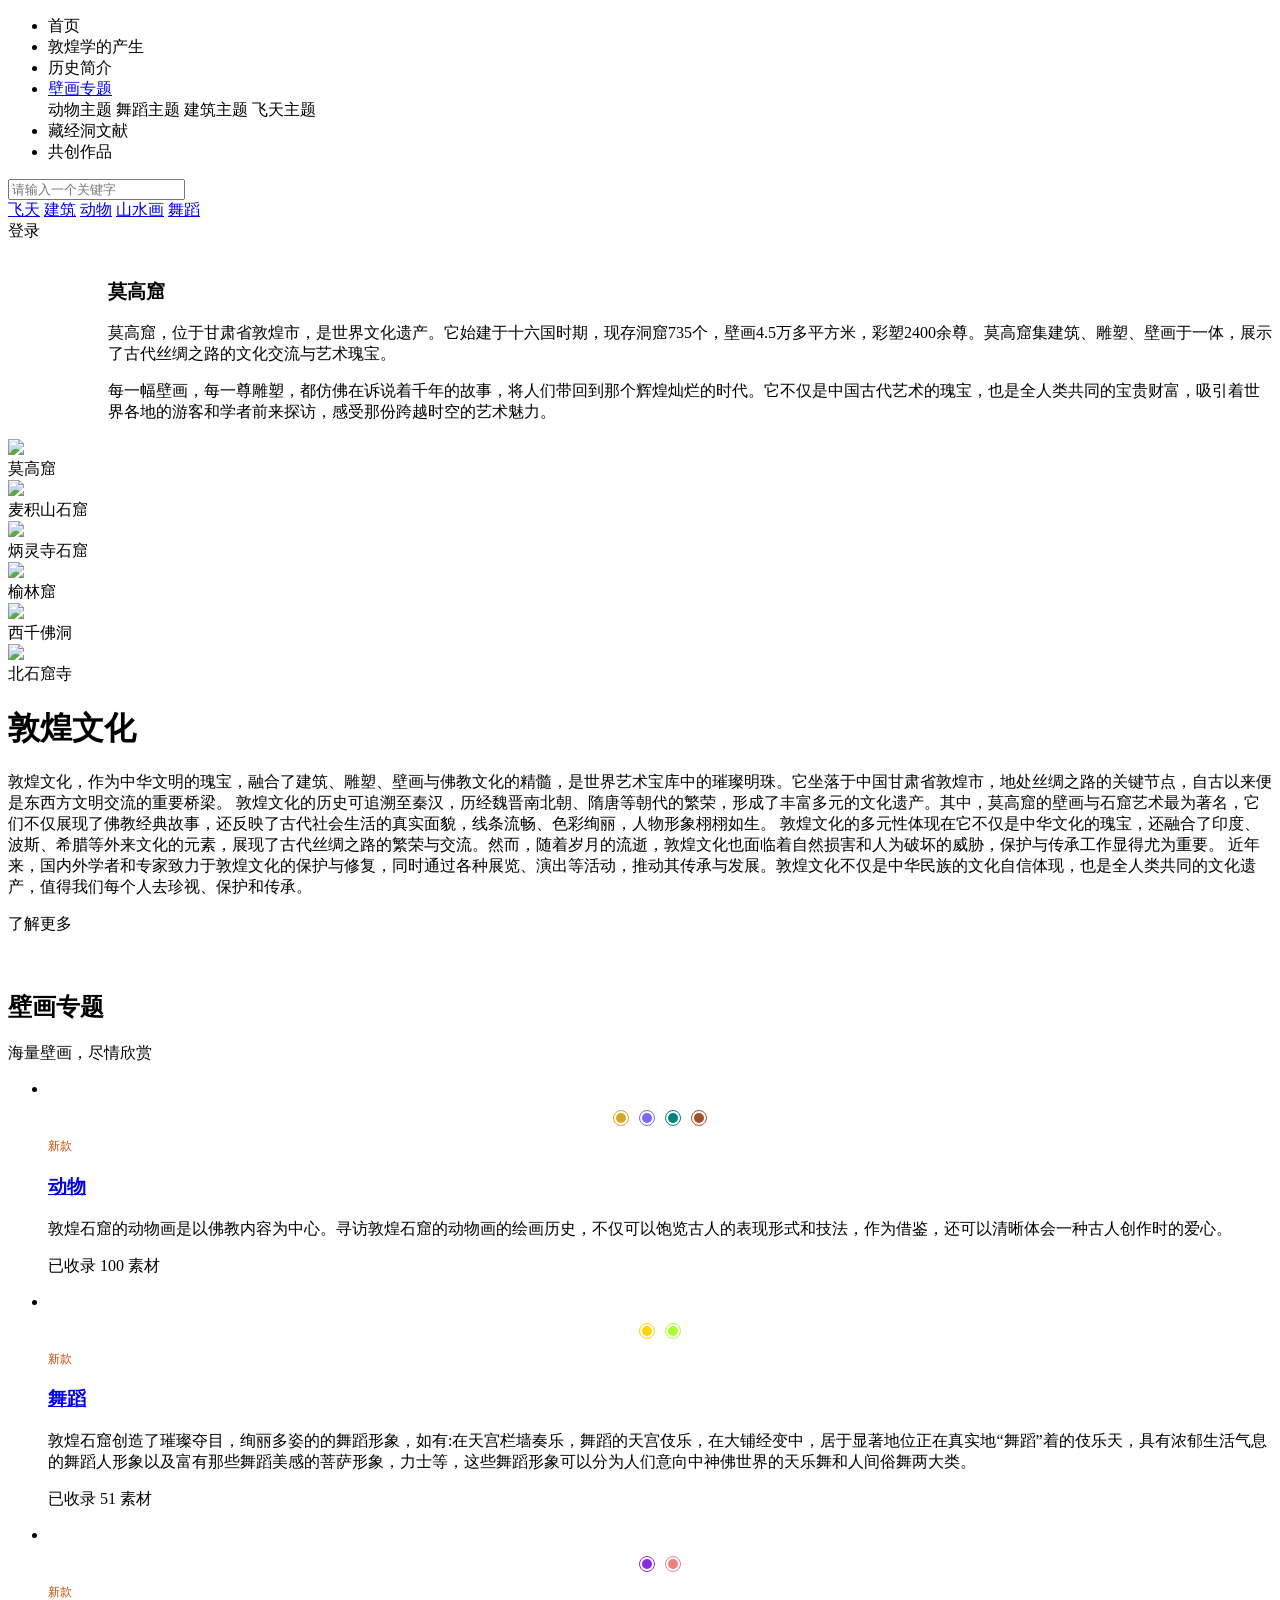
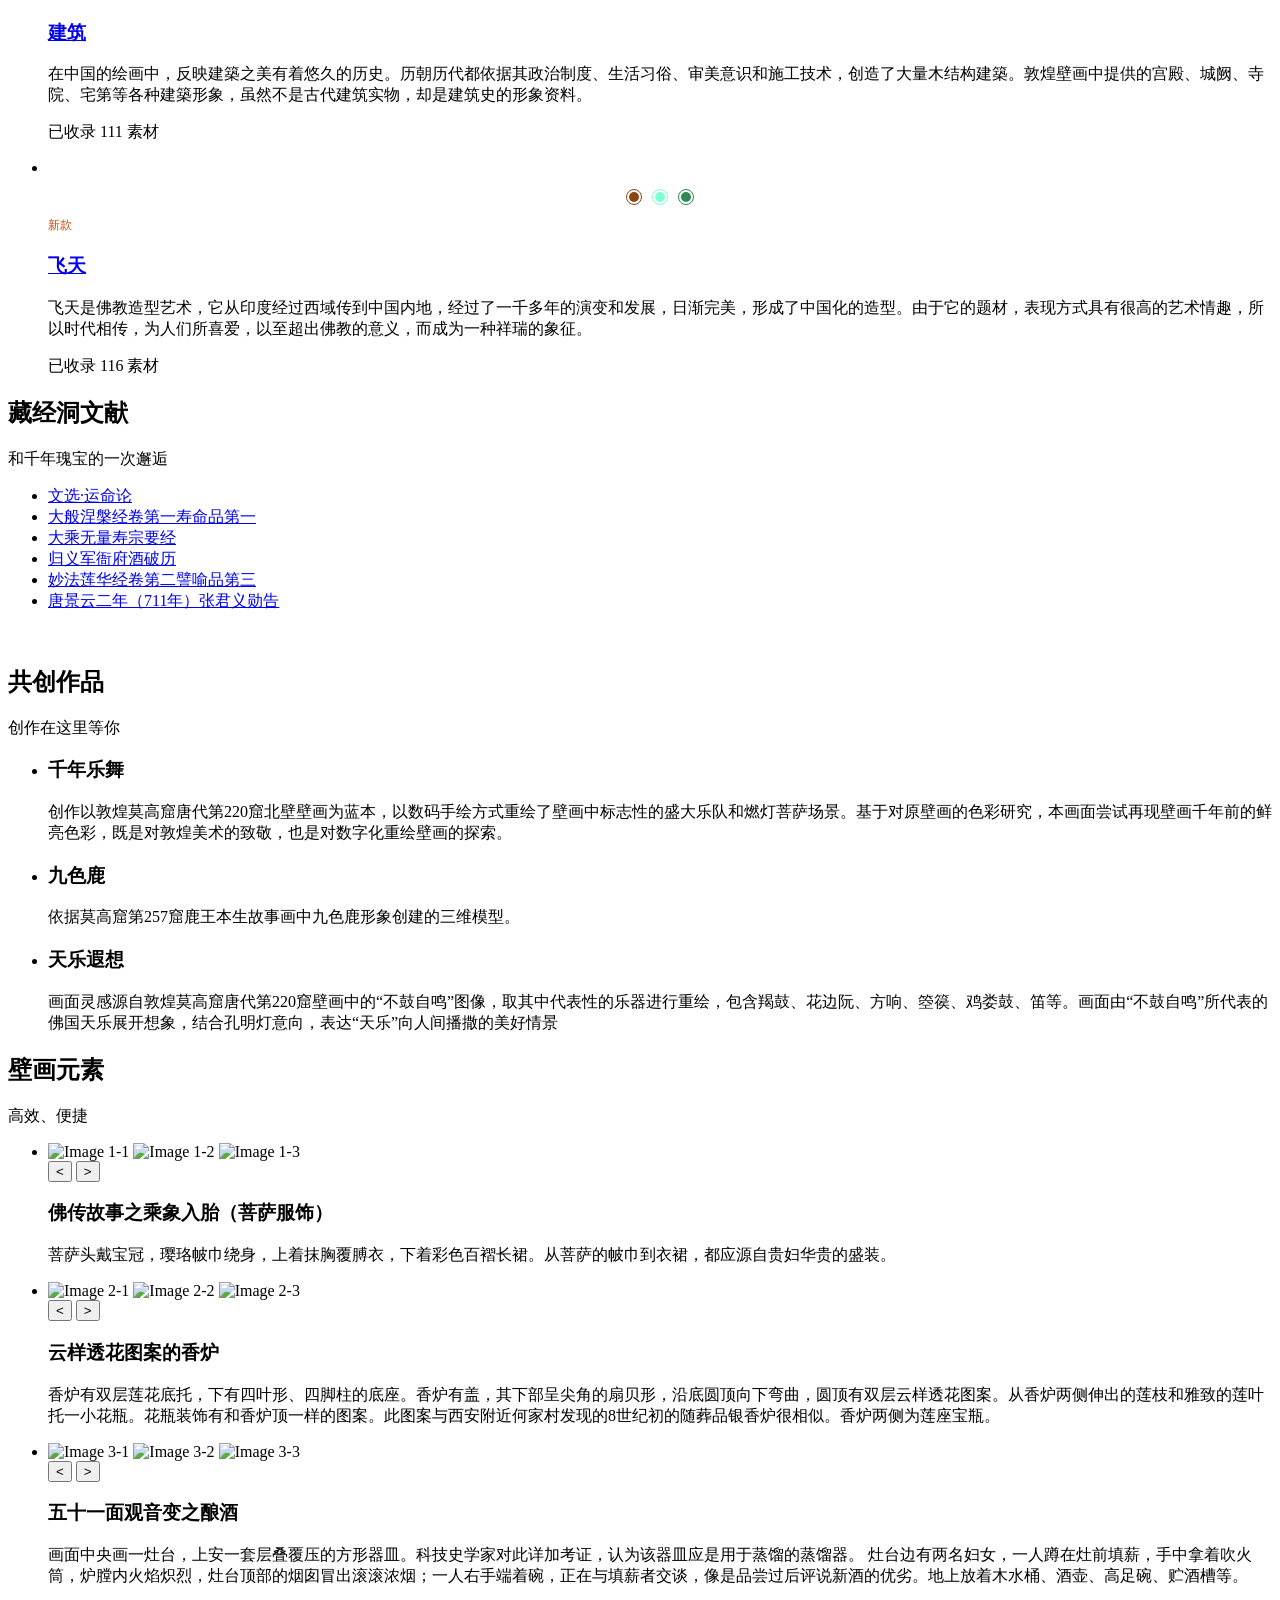
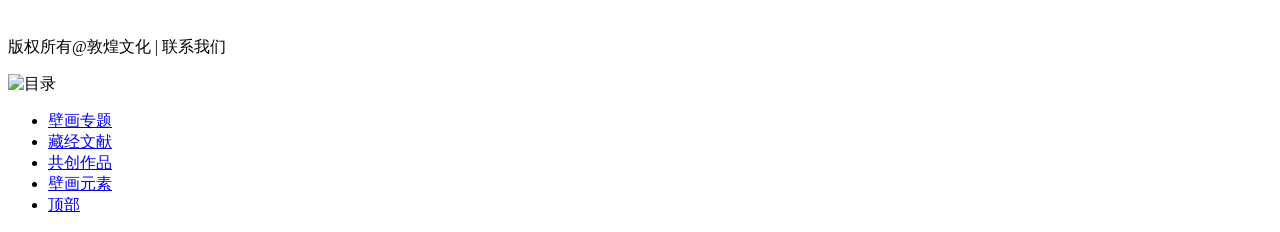
==== index.html @ f5983458 "Add files via upload" ====
<!DOCTYPE html>
<html lang="zh">
<head>
	<meta charset="UTF-8">
	<meta name="viewport" content="width=device-width, initial-scale=1.0">
	<title>敦煌文化</title>
	<link rel="stylesheet" href="./css/index.css">
</head>
<body>
	<!-- 导航栏 -->
	<header>
		<!-- 头部 -->
		<div class="heard">
			<!-- 头部左边 -->
			<div class="heard_left">
				<!-- 导航标签 -->
				<nav>
					<ul>
						<li>
							<a onclick="delayedRedirect('./index.html',2000)" class="active">首页</a>
						</li>
						<li>
							<a onclick="delayedRedirect('./DunhuangStudies.html',2000)">敦煌学的产生</a>
						</li>
						<li>
							<a onclick="delayedRedirect('./history.html',2000)">历史简介</a>
						</li>
						<li class="rop-down-menu-box">
							<div class="drop-down-menu">
								<a href="#" class="dropdown-toggle">壁画专题</a>
								<div class="drop-box">
									<a onclick="delayedRedirect('./animal.html', 2000)">动物主题</a>
									<a onclick="delayedRedirect('./dance.html', 2000)">舞蹈主题</a>
									<a onclick="delayedRedirect('./architecture.html', 2000)">建筑主题</a>
									<a onclick="delayedRedirect('./Feitian.html', 2000)">飞天主题</a>
								</div>
							</div>
						</li>
						<li>
							<a onclick="delayedRedirect('./Scripture.html',2000)">藏经洞文献</a>
						</li>
						<li>
							<a onclick="delayedRedirect('./creation.html',2000)">共创作品</a>
						</li>
					</ul>
				</nav>
			</div>
			<!-- 头部右边 -->
			<div class="heard_right">
				<span class="input-container">
					<input type="text" id="searchInput" placeholder="请输入一个关键字" class="input-focus-trigger">
				<div class="list">
					<a href="#">飞天</a>
					<a href="#">建筑</a>
					<a href="#">动物</a>
					<a href="#" >山水画</a>
					<a href="#">舞蹈</a>
				</div>
				</span>
				<a onclick="delayedRedirect('./login.html',2000)">登录</a>
			</div>
			<div class="clear"></div>
		</div>
	</header>
	<!-- 中间区域 -->
	<div class="z-depth-2">
		<div class="" style="position: relative;">
			<div class="tuback">
				<img src="https://ip.e-dunhuang.com/static/home/assets/banner/img/莫高窟.webp" alt="">
			</div>
			<div class="bgzhezhao">
				<div class="bgzzbox1">
					<div class="bgzzleft">
						<div class="boxTitles">
							<div style="padding-left: 100px; text-align: left">
								<h3 class="bannerTitle">莫高窟</h3>
								<p id="p1" class="">
									莫高窟，位于甘肃省敦煌市，是世界文化遗产。它始建于十六国时期，现存洞窟735个，壁画4.5万多平方米，彩塑2400余尊。莫高窟集建筑、雕塑、壁画于一体，展示了古代丝绸之路的文化交流与艺术瑰宝。
								</p>
								<p id="p2" class="hidden">
									每一幅壁画，每一尊雕塑，都仿佛在诉说着千年的故事，将人们带回到那个辉煌灿烂的时代。它不仅是中国古代艺术的瑰宝，也是全人类共同的宝贵财富，吸引着世界各地的游客和学者前来探访，感受那份跨越时空的艺术魅力。
								</p>
							</div>
						</div>
					</div>
					<div class="bgzzcenter">
						<div class="cctop"></div>
						<div class="cctent">
							<div class="cctopleft"></div>
							<div class="cctopright"></div>
						</div>
					</div>
					<div class="bgzzright"></div>
				</div>
				<div class="bgzzbox2">
					<div class="tablist">
						<div class="tabItem" onclick="getaddname('莫高窟')">
							<div class="tabItem_img">
								<img class="zt1" src="https://ip.e-dunhuang.com/static/home/assets/banner/img/00.png" data-index="0">
							</div>
							<div class="tabItem_title active">莫高窟</div>
							<span class="tabline"></span>
						</div>
						<div class="tabItem" onclick="getaddname('麦积山石窟')">
							<div class="tabItem_img"><img class="zt2" src="https://ip.e-dunhuang.com/static/home/assets/banner/img/11.png" data-index="1"></div>
							<div class="tabItem_title ">麦积山石窟</div>
							<span class=""></span>
						</div>
						<div class="tabItem" onclick="getaddname('炳灵寺石窟')">
							<div class="tabItem_img"><img class="zt2" src="https://ip.e-dunhuang.com/static/home/assets/banner/img/21.png" data-index="2"></div>
							<div class="tabItem_title">炳灵寺石窟</div>
							<span class=""></span>
						</div>
						<div class="tabItem" onclick="getaddname('榆林窟')">
							<div class="tabItem_img"><img class="zt2" src="https://ip.e-dunhuang.com/static/home/assets/banner/img/31.png" data-index="3"></div>
							<div class="tabItem_title">榆林窟</div>
							<span class=""></span>
						</div>
						<div class="tabItem" onclick="getaddname('西千佛洞')">
							<div class="tabItem_img"><img class="zt2" src="https://ip.e-dunhuang.com/static/home/assets/banner/img/41.png" data-index="4"></div>
							<div class="tabItem_title">西千佛洞</div>
							<span class=""></span>
						</div>
						<div class="tabItem" onclick="getaddname('北石窟寺')">
							<div class="tabItem_img"><img class="zt2" src="https://ip.e-dunhuang.com/static/home/assets/banner/img/51.png" data-index="5"></div>
							<div class="tabItem_title">北石窟寺</div>
							<span class=""></span>
						</div>
						<span class="tablinez"></span>
					</div>
				</div>
			</div>
		</div>
	</div>
	<!-- 中间内容区域 -->
	<div id="banner">
		<div class="litte_box">
			<div class="banner_text">
				<h1>敦煌文化</h1>
				<p>
					敦煌文化，作为中华文明的瑰宝，融合了建筑、雕塑、壁画与佛教文化的精髓，是世界艺术宝库中的璀璨明珠。它坐落于中国甘肃省敦煌市，地处丝绸之路的关键节点，自古以来便是东西方文明交流的重要桥梁。
					敦煌文化的历史可追溯至秦汉，历经魏晋南北朝、隋唐等朝代的繁荣，形成了丰富多元的文化遗产。其中，莫高窟的壁画与石窟艺术最为著名，它们不仅展现了佛教经典故事，还反映了古代社会生活的真实面貌，线条流畅、色彩绚丽，人物形象栩栩如生。
					敦煌文化的多元性体现在它不仅是中华文化的瑰宝，还融合了印度、波斯、希腊等外来文化的元素，展现了古代丝绸之路的繁荣与交流。然而，随着岁月的流逝，敦煌文化也面临着自然损害和人为破坏的威胁，保护与传承工作显得尤为重要。
					近年来，国内外学者和专家致力于敦煌文化的保护与修复，同时通过各种展览、演出等活动，推动其传承与发展。敦煌文化不仅是中华民族的文化自信体现，也是全人类共同的文化遗产，值得我们每个人去珍视、保护和传承。
				</p>
				<div class="index_more">
					<a onclick="delayedRedirect('./DunhuangStudies.html',2000)">了解更多</a>
				</div>
			</div>
			<div class="index_img">
				<img src="./img/index-img.jpg" alt="">
			</div>
		</div>
	</div>
	<!-- 壁画专题 -->
	<div id="Mural_Special_Topic">
		<div class="bg2">
			<img src="./img/bg2.jpg" alt="">
		</div>
		<div class="Mural_Special_Topic_box">
			<div class="h2">
				<h2>壁画专题</h2>
				<p>海量壁画，尽情欣赏</p>
			</div>
			<ul class="Mural_Special_list">
				<li>
					<img src="./img/lu.png" alt="">
					<div style="display: flex; justify-content: center; align-items: center; width: 100%; height: 40px;">
						<div style="width: 14px; height: 14px; line-height: 20px; background-color: transparent; border: 1px goldenrod solid; position: relative; border-radius: 50%; margin: 0px 5px;">
							<a href="#">
								<span style="width: 10px; height: 10px; line-height: 10px; background-color: goldenrod; display: block; position: absolute; left: 50%; top: 50%; transform: translate(-50%, -50%); border-radius: 50%;"></span>
							</a>
						</div>
						<div style="width: 14px; height: 14px; line-height: 20px; background-color: transparent; border: 1px mediumslateblue solid; position: relative; border-radius: 50%; margin: 0px 5px;">
							<a href="#">
								<span style="width: 10px; height: 10px; line-height: 10px; background-color: mediumslateblue; display: block; position: absolute; left: 50%; top: 50%; transform: translate(-50%, -50%); border-radius: 50%;"></span>
							</a>
						</div>
						<div style="width: 14px; height: 14px; line-height: 20px; background-color: transparent; border: 1px teal solid; position: relative; border-radius: 50%; margin: 0px 5px;">
							<a href="#">
								<span style="width: 10px; height: 10px; line-height: 10px; background-color: teal; display: block; position: absolute; left: 50%; top: 50%; transform: translate(-50%, -50%); border-radius: 50%;"></span>
							</a>
						</div>
						<div style="width: 14px; height: 14px; line-height: 20px; background-color: transparent; border: 1px sienna solid; position: relative; border-radius: 50%; margin: 0px 5px;">
							<a href="#">
								<span style="width: 10px; height: 10px; line-height: 10px; background-color: sienna; display: block; position: absolute; left: 50%; top: 50%; transform: translate(-50%, -50%); border-radius: 50%;"></span>
							</a>
						</div>
					</div>
					<div style="font-size: 12px; color: #bf4800;"><span>新款</span></div>
					<h3><a href="#"  onclick="delayedRedirect('./animal.html', 2000)">动物</a></h3>
					<p class="Mural_Special_list_txt">
						敦煌石窟的动物画是以佛教内容为中心。寻访敦煌石窟的动物画的绘画历史，不仅可以饱览古人的表现形式和技法，作为借鉴，还可以清晰体会一种古人创作时的爱心。
					</p>
					<p class="Mural_Special_list_number">
						已收录 <span>100</span> 素材
					</p>
				</li>
				<li>
					<img src="./img/wudao.png" alt="">
					<div style="display: flex; justify-content: center; align-items: center; width: 100%; height: 40px;">
						<div style="width: 14px; height: 14px; line-height: 20px; background-color: transparent; border: 1px gold solid; position: relative; border-radius: 50%; margin: 0px 5px;">
							<a href="#">
								<span style="width: 10px; height: 10px; line-height: 10px; background-color: gold; display: block; position: absolute; left: 50%; top: 50%; transform: translate(-50%, -50%); border-radius: 50%;"></span>
							</a>
						</div>
						<div style="width: 14px; height: 14px; line-height: 20px; background-color: transparent; border: 1px greenyellow solid; position: relative; border-radius: 50%; margin: 0px 5px;">
							<a href="#">
								<span style="width: 10px; height: 10px; line-height: 10px; background-color: greenyellow; display: block; position: absolute; left: 50%; top: 50%; transform: translate(-50%, -50%); border-radius: 50%;"></span>
							</a>
						</div>
					</div>
					<div style="font-size: 12px; color: #bf4800;"><span>新款</span></div>
					<h3><a href="#" onclick="delayedRedirect('./dance.html', 2000)">舞蹈</a></h3>
					<p class="Mural_Special_list_txt">
						敦煌石窟创造了璀璨夺目，绚丽多姿的的舞蹈形象，如有:在天宫栏墙奏乐，舞蹈的天宫伎乐，在大铺经变中，居于显著地位正在真实地“舞蹈”着的伎乐天，具有浓郁生活气息的舞蹈人形象以及富有那些舞蹈美感的菩萨形象，力士等，这些舞蹈形象可以分为人们意向中神佛世界的天乐舞和人间俗舞两大类。
					</p>
					<p class="Mural_Special_list_number">
						已收录 <span>51</span> 素材
					</p>
				</li>
				<li>
					<img src="./img/jianzhu.png" alt="">
					<div style="display: flex; justify-content: center; align-items: center; width: 100%; height: 40px;">
						<div style="width: 14px; height: 14px; line-height: 20px; background-color: transparent; border: 1px blueviolet solid; position: relative; border-radius: 50%; margin: 0px 5px;">
							<a href="#">
								<span style="width: 10px; height: 10px; line-height: 10px; background-color: blueviolet; display: block; position: absolute; left: 50%; top: 50%; transform: translate(-50%, -50%); border-radius: 50%;"></span>
							</a>
						</div>
						<div style="width: 14px; height: 14px; line-height: 20px; background-color: transparent; border: 1px lightcoral solid; position: relative; border-radius: 50%; margin: 0px 5px;">
							<a href="#">
								<span style="width: 10px; height: 10px; line-height: 10px; background-color: lightcoral; display: block; position: absolute; left: 50%; top: 50%; transform: translate(-50%, -50%); border-radius: 50%;"></span>
							</a>
						</div>
					</div>
					<div style="font-size: 12px; color: #bf4800;"><span>新款</span></div>
					<h3><a href="#" onclick="delayedRedirect('./architecture.html', 2000)">建筑</a></h3>
					<p class="Mural_Special_list_txt">
						在中国的绘画中，反映建築之美有着悠久的历史。历朝历代都依据其政治制度、生活习俗、审美意识和施工技术，创造了大量木结构建築。敦煌壁画中提供的宫殿、城阙、寺院、宅第等各种建築形象，虽然不是古代建筑实物，却是建筑史的形象资料。
					</p>
					<p class="Mural_Special_list_number">
						已收录 <span>111</span> 素材
					</p>
				</li>
				<li>
					<img src="./img/feitian.png" alt="">
					<div style="display: flex; justify-content: center; align-items: center; width: 100%; height: 40px;">
						<div style="width: 14px; height: 14px; line-height: 20px; background-color: transparent; border: 1px saddlebrown solid; position: relative; border-radius: 50%; margin: 0px 5px;">
							<a href="#">
								<span style="width: 10px; height: 10px; line-height: 10px; background-color: saddlebrown; display: block; position: absolute; left: 50%; top: 50%; transform: translate(-50%, -50%); border-radius: 50%;"></span>
							</a>
						</div>
						<div style="width: 14px; height: 14px; line-height: 20px; background-color: transparent; border: 1px aquamarine solid; position: relative; border-radius: 50%; margin: 0px 5px;">
							<a href="#">
								<span style="width: 10px; height: 10px; line-height: 10px; background-color: aquamarine; display: block; position: absolute; left: 50%; top: 50%; transform: translate(-50%, -50%); border-radius: 50%;"></span>
							</a>
						</div>
						<div style="width: 14px; height: 14px; line-height: 20px; background-color: transparent; border: 1px seagreen solid; position: relative; border-radius: 50%; margin: 0px 5px;">
							<a href="#">
								<span style="width: 10px; height: 10px; line-height: 10px; background-color: seagreen; display: block; position: absolute; left: 50%; top: 50%; transform: translate(-50%, -50%); border-radius: 50%;"></span>
							</a>
						</div>
					</div>
					<div style="font-size: 12px; color: #bf4800;"><span>新款</span></div>
					<h3><a href="#" onclick="delayedRedirect('./Feitian.html', 2000)">飞天</a></h3>
					<p class="Mural_Special_list_txt">
						飞天是佛教造型艺术，它从印度经过西域传到中国内地，经过了一千多年的演变和发展，日渐完美，形成了中国化的造型。由于它的题材，表现方式具有很高的艺术情趣，所以时代相传，为人们所喜爱，以至超出佛教的意义，而成为一种祥瑞的象征。
					</p>
					<p class="Mural_Special_list_number">
						已收录 <span>116</span> 素材
					</p>
				</li>
			</ul>
		</div>
	</div>
	<!-- 文献 -->
	<div id="Mural_Special_literature">
		<div class="h2">
			<h2>藏经洞文献</h2>
			<p>和千年瑰宝的一次邂逅</p>
		</div>
		<div id="literature_box">
			<div class="literature_box_left">
				<ul>
					<li class="liItemSty">
						<a href="javascript:void(0)" class="active1" data-index="0">文选·运命论</a>
					</li>
					<li class="liItemSty">
						<a href="javascript:void(0)" data-index="1">大般涅槃经卷第一寿命品第一</a>
					</li>
					<li class="liItemSty">
						 <a href="javascript:void(0)" data-index="2">大乘无量寿宗要经</a>
					</li>
					<li class="liItemSty">
						 <a href="javascript:void(0)" data-index="3">归义军衙府酒破历</a>
					</li>
					<li class="liItemSty">
						 <a href="javascript:void(0)" data-index="4">妙法莲华经卷第二譬喻品第三</a>
					</li>
					<li class="liItemSty">
						 <a href="javascript:void(0)" data-index="5">唐景云二年（711年）张君义勋告</a>
					</li>
				</ul>
			</div>
			<div class="literature_box_right">
				<img src="./img/minglun.png" alt="">
			</div>
			<div class="clear"></div>
		</div>
	</div>
	<!-- 共创作品 -->
	<div id="Mural_Special_works">
		<div class="h2">
			<h2>共创作品</h2>
			<p>创作在这里等你</p>
		</div>
		<ul class="Co_create_works_box">
			<li>
				<div class="works_box_img"></div>
				<h3>千年乐舞</h3>
				<p class="work_box_txt">
					创作以敦煌莫高窟唐代第220窟北壁壁画为蓝本，以数码手绘方式重绘了壁画中标志性的盛大乐队和燃灯菩萨场景。基于对原壁画的色彩研究，本画面尝试再现壁画千年前的鲜亮色彩，既是对敦煌美术的致敬，也是对数字化重绘壁画的探索。
				</p>
			</li>
			<li>
				<div class="works_box_img"></div>
				<h3>九色鹿</h3>
				<p class="work_box_txt">
					依据莫高窟第257窟鹿王本生故事画中九色鹿形象创建的三维模型。
				</p>
			</li>
			<li>
				<div class="works_box_img"></div>
				<h3>天乐遐想</h3>
				<p class="work_box_txt">
					画面灵感源自敦煌莫高窟唐代第220窟壁画中的“不鼓自鸣”图像，取其中代表性的乐器进行重绘，包含羯鼓、花边阮、方响、箜篌、鸡娄鼓、笛等。画面由“不鼓自鸣”所代表的佛国天乐展开想象，结合孔明灯意向，表达“天乐”向人间播撒的美好情景
				</p>
			</li>
		</ul>
	</div>
	<!-- 壁画元素 -->
	<div id="Mural_Special_Element">
		<div class="h2">
			<h2>壁画元素</h2>
			<p>高效、便捷</p>
		</div>
		<ul class="Mural_Special_Element_box">
			<li>
				<div class="Special_Element_img carousel">
					<img src="img/Element8.png" class="carousel-image active" alt="Image 1-1">
					<img src="img/Element2.png" class="carousel-image" alt="Image 1-2">
					<img src="img/Element1.png" class="carousel-image" alt="Image 1-3">
					<div class="carousel-buttons">
						<button class="carousel-button prev"><</button>
						<button class="carousel-button next">></button>
					</div>
				</div>
				<h3>佛传故事之乘象入胎（菩萨服饰）</h3>
				<p class="Special_Element_txt">
					菩萨头戴宝冠，璎珞帔巾绕身，上着抹胸覆膊衣，下着彩色百褶长裙。从菩萨的帔巾到衣裙，都应源自贵妇华贵的盛装。
				</p>
			</li>
			<li>
				<div class="Special_Element_img carousel"> 
					<img src="img/Element3.png" class="carousel-image active" alt="Image 2-1">
					<img src="img/Element4.png" class="carousel-image" alt="Image 2-2">
					<img src="img/Element9.png" class="carousel-image" alt="Image 2-3">
					<div class="carousel-buttons">
						<button class="carousel-button prev"><</button>
						<button class="carousel-button next">></button>
					</div>
				</div>
				<h3>云样透花图案的香炉</h3>
				<p class="Special_Element_txt">
					香炉有双层莲花底托，下有四叶形、四脚柱的底座。香炉有盖，其下部呈尖角的扇贝形，沿底圆顶向下弯曲，圆顶有双层云样透花图案。从香炉两侧伸出的莲枝和雅致的莲叶托一小花瓶。花瓶装饰有和香炉顶一样的图案。此图案与西安附近何家村发现的8世纪初的随葬品银香炉很相似。香炉两侧为莲座宝瓶。
				</p>
			</li>
			<li>
				<div class="Special_Element_img carousel">
					<img src="img/Element6.png" class="carousel-image active" alt="Image 3-1">
					<img src="img/Element7.png" class="carousel-image" alt="Image 3-2">
					<img src="img/Element5.png" class="carousel-image" alt="Image 3-3">
					<div class="carousel-buttons">
						<button class="carousel-button prev"><</button>
						<button class="carousel-button next">></button>
					</div>
				</div>
				<h3>五十一面观音变之酿酒</h3>
				<p class="Special_Element_txt">
					画面中央画一灶台，上安一套层叠覆压的方形器皿。科技史学家对此详加考证，认为该器皿应是用于蒸馏的蒸馏器。 灶台边有两名妇女，一人蹲在灶前填薪，手中拿着吹火筒，炉膛内火焰炽烈，灶台顶部的烟囱冒出滚滚浓烟；一人右手端着碗，正在与填薪者交谈，像是品尝过后评说新酒的优劣。地上放着木水桶、酒壶、高足碗、贮酒槽等。
				</p>
			</li>
		</ul>
	</div>
	<footer>
		<div id="footer">
			<img class="footer_left" src="./img/footer_left.png" alt="">
			<img class="footer_right" src="./img/footer_right.png" alt="">
			<p>版权所有@敦煌文化 | 联系我们</p>
		</div>
	</footer>
	<div class="elevator-trigger">
	    <!-- 这里放你的图标，比如一个罗盘或列表图标 -->
	    <img src="./img/more1.svg" alt="目录" id="triggerBtn">
	</div>
	<!-- 电梯导航 -->
	<div class="xtx-elevator">
		<ul class="xtx-elevator-list">
			<li><a href="javascript:;" data-name="Topic">壁画专题</a></li>
			<li><a href="javascript:;" data-name="literature">藏经文献</a></li>
			<li><a href="javascript:;" data-name="works">共创作品</a></li>
			<li><a href="javascript:;" data-name="Element">壁画元素</a></li>
			<li><a href="javascript:;" id="backTop"><img src="./img/back.svg" alt="" />顶部</a></li>
		</ul>
	</div>
	<script>
		// 切换图片，切换点击链接
		const img4 = [
			'./img/logo.png',
			'./img/animal.png',
			'./img/struction.png',
			'./img/dance.jpg'
		]
		const link = [
			'./Feitian.html',
			'./animal.html',
			'./architecture.html',
			'./dance.html'
		]
		let index = 0; // 当前显示的图片索引
		const imageElement = document.getElementById('logoImage'); // 获取图片元素
		const changeInterval = 5000; // 切换图片的时间间隔（毫秒）
		// 创建一个函数来更改图片
		function changeImage() {
			index = (index + 1) % img4.length; // 计算下一张图片的索引
			imageElement.src = img4[index]; // 更改图片的src属性
			imageElement.addEventListener('click', function() {
				const a = document.querySelector('.logo a')
				a.href = link[index]; // 替换为你想要跳转的链接
			});
		}
		// 使用setInterval来定期调用changeImage函数
		setInterval(changeImage, changeInterval);
		// 搜索框
		// 1 获取事件源-文本框
		// const input = document.querySelector('.')
		const input = document.querySelector('.input-focus-trigger')
		// 2 获取下拉菜单
		const list = document.querySelector('.list ')
		// 3 监听事件
		input.addEventListener('focus',function(){// 当文本框获得焦点时
			list.style.display = 'block'// 显示下拉菜单
		})
		input.addEventListener('blur',function(){// 当文本框失去焦点时
			list.style.display = 'none'// 隐藏下拉菜单
		})
		// 壁画专题
		document.addEventListener('DOMContentLoaded', function() {// 当文档内容加载完成后
			const mselis = document.querySelectorAll('.Mural_Special_Element_box li');
			mselis.forEach(item => {// 遍历每个'li'元素
				item.addEventListener('mouseenter', function() {// 当鼠标移入'li'元素时
				// 移除所有'li'元素的'floatinglis'类
					mselis.forEach(li => li.classList.remove('floatinglis'));
					// 切换当前'li'元素的'floatinglis'类
					this.classList.toggle('floatinglis');// 添加或移除当前元素的'floatinglis'类
				});
			});
		});
		// 共创作品
		document.addEventListener('DOMContentLoaded', function() {// 当文档内容加载完成后
			const listItems = document.querySelectorAll('.Co_create_works_box li');
			listItems.forEach(item => {// 遍历每个'li'元素
				item.addEventListener('mouseenter', function() {// 当鼠标移入'li'元素时
					listItems.forEach(li => li.classList.remove('floating'));
					// 切换当前'li'元素的'floating'类
					this.classList.toggle('floating');// 添加或移除当前元素的'floating'类
				});
			});
		});
		// 壁画元素
		document.addEventListener('DOMContentLoaded', function() {
			const lis = document.querySelectorAll('.Mural_Special_list li');
			lis.forEach(item => {
				item.addEventListener('mouseenter', function() {
					lis.forEach(li => li.classList.remove('floatinglis'));
					 // 切换当前'li'元素的'floatinglis'类
					this.classList.toggle('floatinglis');// 添加或移除当前元素的'floatinglis'类
				});
			});
		});
		// 轮播图1
		// 获取第一个li中轮播图图片
		const images = document.querySelectorAll('.Mural_Special_Element_box li:nth-child(1) .carousel-image');
		let currentIndex = 0;
		// 设置定时器来切换图片
		setInterval(function() {
		    // 移除当前图片的active类
		    images[currentIndex].classList.remove('active');
		    // 计算下一个图片的索引（循环）
		    currentIndex = (currentIndex + 1) % images.length;
		    // 为下一个图片添加active类
		    images[currentIndex].classList.add('active');
		}, 3000); // 每3秒切换一次图片
		if (images.length > 0) {
			// 由于我们在HTML中直接为按钮添加了onclick事件，所以不需要在这里再添加事件监听器
			// 但为了展示如何通过JavaScript添加事件监听器，以下代码被注释掉：
			const prevButton = document.querySelector('.prev');
			const nextButton = document.querySelector('.next');
			prevButton.addEventListener('click',function(){
				// 移除当前图片的active类
				images[currentIndex].classList.remove('active');
				currentIndex = (currentIndex - 1 + images.length) % images.length;
				// 为下一个图片添加active类
				images[currentIndex].classList.add('active');
			});
			nextButton.addEventListener('click', function(){
				// 移除当前图片的active类
				images[currentIndex].classList.remove('active');
				// 计算下一个图片的索引（循环）
				currentIndex = (currentIndex + 1) % images.length;
				// 为下一个图片添加active类
				images[currentIndex].classList.add('active');
			});
		}
		// 轮播图2
		// 获取第二个li中轮播图图片
		const images2 = document.querySelectorAll('.Mural_Special_Element_box li:nth-child(2) .carousel-image');
		let currentIndex2 = 0;
		// 设置定时器来切换图片
		setInterval(function() {
		    // 移除当前图片的active类
		    images2[currentIndex2].classList.remove('active');
		    // 计算下一个图片的索引（循环）
		    currentIndex2 = (currentIndex2 + 1) % images2.length;
		    // 为下一个图片添加active类
		    images2[currentIndex2].classList.add('active');
		}, 3000); // 每3秒切换一次图片
		if (images2.length > 0) {
			// 由于我们在HTML中直接为按钮添加了onclick事件，所以不需要在这里再添加事件监听器
			// 但为了展示如何通过JavaScript添加事件监听器，以下代码被注释掉：
			const prevButton2 = document.querySelector('.Mural_Special_Element_box li:nth-child(2) .prev');
			const nextButton2 = document.querySelector('.Mural_Special_Element_box li:nth-child(2) .next');
			prevButton2.addEventListener('click',function(){
				// 移除当前图片的active类
				images2[currentIndex2].classList.remove('active');
				currentIndex2 = (currentIndex2 - 1 + images2.length) % images2.length;
				// 为下一个图片添加active类
				images2[currentIndex2].classList.add('active');
			});
			nextButton2.addEventListener('click', function(){
				// 移除当前图片的active类
				images2[currentIndex2].classList.remove('active');
				// 计算下一个图片的索引（循环）
				currentIndex2 = (currentIndex2 + 1) % images2.length;
				// 为下一个图片添加active类
				images2[currentIndex2].classList.add('active');
			});
		}
		// 轮播图3
		// 获取第三个li中轮播图图片
		const images3 = document.querySelectorAll('.Mural_Special_Element_box li:nth-child(3) .carousel-image');
		let currentIndex3 = 0;
		// 设置定时器来切换图片
		setInterval(function() {
		    // 移除当前图片的active类
		    images3[currentIndex3].classList.remove('active');
		    // 计算下一个图片的索引（循环）
		    currentIndex3 = (currentIndex3 + 1) % images3.length;
		    // 为下一个图片添加active类
		    images3[currentIndex3].classList.add('active');
		}, 3000); // 每3秒切换一次图片
		if (images3.length > 0) {
			// 由于我们在HTML中直接为按钮添加了onclick事件，所以不需要在这里再添加事件监听器
			// 但为了展示如何通过JavaScript添加事件监听器，以下代码被注释掉：
			const prevButton3 = document.querySelector('.Mural_Special_Element_box li:nth-child(3) .prev');
			const nextButton3 = document.querySelector('.Mural_Special_Element_box li:nth-child(3) .next');
			prevButton3.addEventListener('click',function(){					// 移除当前图片的active类
				images3[currentIndex3].classList.remove('active');
				currentIndex3 = (currentIndex3 - 1 + images3.length) % images3.length;
				// 为下一个图片添加active类
				images3[currentIndex3].classList.add('active');
			});
			nextButton3.addEventListener('click', function(){
				// 移除当前图片的active类
				images3[currentIndex3].classList.remove('active');
				// 计算下一个图片的索引（循环）
				currentIndex3 = (currentIndex3 + 1) % images3.length;
				// 为下一个图片添加active类
				images3[currentIndex3].classList.add('active');
			});
		}
		// 页面滑动大于300,电梯导航出现
		const triggerBtn = document.getElementById('triggerBtn');
		const xtxElevator = document.querySelector('.xtx-elevator')
		const header = document.querySelector('header')
		window.addEventListener('scroll',function(){
			const n = document.documentElement.scrollTop
			if(n>=550){
				triggerBtn.classList.add('visible');
				triggerBtn.style.opacity = 1
				xtxElevator.style.opacity = 1
			}else{
				triggerBtn.classList.remove('visible');
				triggerBtn.style.opacity = 0
				xtxElevator.style.opacity = 0
			}
		})
		// 添加点击事件
		triggerBtn.addEventListener('click', function() {
			this.classList.toggle('move-right');
		    // 切换 active 类
		    // 如果有 active 类，则移除（隐藏）；如果没有，则添加（显示）
		    xtxElevator.classList.toggle('active');
		});
		// 可选：点击页面其他地方自动关闭导航（提升体验）
		document.addEventListener('click', function(e) {
		    // 如果点击的不是导航内部，也不是触发按钮，则关闭导航
		    if (!xtxElevator.contains(e.target) && !triggerBtn.contains(e.target)) {
		        xtxElevator.classList.remove('active');
				triggerBtn.classList.remove('move-right'); // 图标复位
		    }
		});
		// 返回至顶部
		const backTop = document.querySelector('#backTop')
		backTop.addEventListener('click',function(){
			window.scrollTo({
				top: 0,
				behavior: 'smooth'
			});
		})
		// 电梯导航
		const lists = document.querySelector('.xtx-elevator-list')
		lists.addEventListener('click',function(e){
			if(e.target.tagName === 'A'){
				const box = document.querySelector(`#Mural_Special_${e.target.dataset.name}`)
				if (box) {
					window.scrollTo({
						top: box.offsetTop,
						behavior: 'smooth'
					});
				}
			}
		})
		// 延缓链接跳转
		function delayedRedirect(url, delay) {
			setTimeout(function() {
				window.location.href = url;
			}, delay);
		}
		// 点击给li切换样式
		// 获取所有链接元素
		const listItems = document.querySelectorAll('.liItemSty a');
		const img = document.querySelector('.literature_box_right img');
		// 定义一个对象来存储每个链接对应的图片路径
		const imagePaths = [
			'./img/minglun.png',
			'https://ip.e-dunhuang.com/static/home/assets/banner/wx/大般涅盘经卷第一寿命品第一.png',
			'https://ip.e-dunhuang.com/static/home/assets/banner/wx/大乘无量寿宗要经.png',
			'https://ip.e-dunhuang.com/static/home/assets/banner/wx/归义军衙府酒破历.png',
			'https://ip.e-dunhuang.com/static/home/assets/banner/wx/妙法莲华经卷第二譬喻品第三.png', 
			'https://ip.e-dunhuang.com/static/home/assets/banner/wx/唐景云二年（711年）张君义勋告.png'
		]
		// 定义一个变量来存储当前具有 active1 类的元素
		let activeElement = document.querySelector('.liItemSty a');
		listItems.forEach(function(item) {
			item.addEventListener('click', function() {
				// 如果已经有一个元素具有 active1 类，并且它不是当前被点击的元素
				if (activeElement && activeElement !== this) {
					// 移除那个元素的 active1 类
					activeElement.classList.remove('active1');
				}
				// 给当前被点击的元素添加 active1 类
				this.classList.add('active1');
				const index = event.target.getAttribute('data-index');
				img.src = imagePaths[index];
				// 更新变量以指向新的具有 active1 类的元素
				activeElement = this;
			});
		});
		function getaddname(locationName) {
			const img1 = [
				'https://ip.e-dunhuang.com/static/home/assets/banner/img/01.png',
				'https://ip.e-dunhuang.com/static/home/assets/banner/img/11.png',
				'https://ip.e-dunhuang.com/static/home/assets/banner/img/21.png',
				'https://ip.e-dunhuang.com/static/home/assets/banner/img/31.png',
				'https://ip.e-dunhuang.com/static/home/assets/banner/img/41.png',
				'https://ip.e-dunhuang.com/static/home/assets/banner/img/51.png'
			]
			const img2 = [
				'https://ip.e-dunhuang.com/static/home/assets/banner/img/00.png',
				'https://ip.e-dunhuang.com/static/home/assets/banner/img/10.png',
				'https://ip.e-dunhuang.com/static/home/assets/banner/img/20.png',
				'https://ip.e-dunhuang.com/static/home/assets/banner/img/30.png',
				'https://ip.e-dunhuang.com/static/home/assets/banner/img/40.png',
				'https://ip.e-dunhuang.com/static/home/assets/banner/img/50.png'
			]
			const img3 = [
				'https://ip.e-dunhuang.com/static/home/assets/banner/img/莫高窟.webp',
				'https://ip.e-dunhuang.com/static/home/assets/banner/img/麦积山石窟.webp',
				'https://ip.e-dunhuang.com/static/home/assets/banner/img/炳灵寺石窟.webp',
				'https://ip.e-dunhuang.com/static/home/assets/banner/img/榆林窟.webp',
				'https://ip.e-dunhuang.com/static/home/assets/banner/img/西千佛洞.webp',
				'https://ip.e-dunhuang.com/static/home/assets/banner/img/北石窟寺.webp'
			]
			const font = [
				'莫高窟','麦积山石窟','炳灵寺石窟','榆林窟','西千佛洞','北石窟寺'
			]
			const p3 = [
				'莫高窟，位于甘肃省敦煌市，是世界文化遗产。它始建于十六国时期，现存洞窟735个，壁画4.5万多平方米，彩塑2400余尊。莫高窟集建筑、雕塑、壁画于一体，展示了古代丝绸之路的文化交流与艺术瑰宝。',
				'麦积山石窟位于甘肃天水，是麦积山国家5A级旅游景区核心景点，与莫高窟、龙门石窟、云冈石窟并称中国四大石窟。其始建于十六国后秦时期，现存窟龛221个，造像精美，以泥塑艺术闻名，被誉为“东方雕塑陈列馆”。',
				'炳灵寺石窟位于甘肃省临夏回族自治州永靖县，是世界文化遗产。它开凿于西晋初年，存有窟龛和石雕造像等，展现了中国石窟艺术的发展演变。炳灵寺石窟以其精美的壁画和塑像闻名，是游客探索古代艺术和文化的绝佳之地。',
				'榆林窟又名万佛峡、榆林寺、上洞子，位于甘肃省酒泉市瓜州县，始建于北魏时期，现存洞窟43个，壁画总面积4200平方米，是莫高窟艺术系统的一个分支，1961年被公布为第一批全国重点文物保护单位。',
				'西千佛洞位于甘肃省敦煌市党河水库附近，是敦煌石窟艺术的重要组成部分，被称为莫高窟的“姊妹窟”。现存洞窟22个，历经北魏至宋等多个朝代，拥有彩塑34身、壁画800余平方米，是敦煌旅游的热门景点。',
				'北石窟寺位于甘肃省庆阳市西峰区，始建于北魏永平二年，历经多代增修，现存大小窟龛300余个，石雕造像2000多尊，是甘肃四大石窟之一，也是全国重点文物保护单位，以其精湛的石雕艺术和丰富的历史文化内涵而著名。'
			]
			const p4 = [
				'每一幅壁画，每一尊雕塑，都仿佛在诉说着千年的故事，将人们带回到那个辉煌灿烂的时代。它不仅是中国古代艺术的瑰宝，也是全人类共同的宝贵财富，吸引着世界各地的游客和学者前来探访，感受那份跨越时空的艺术魅力。',
				'麦积山石窟内的雕塑作品形态各异，栩栩如生，展现了古代匠人的高超技艺和无穷智慧。这些珍贵的艺术品不仅是中国古代文化的瑰宝，也是全人类文明的共同财富，吸引着无数游客前来观赏，感受那份跨越千年的艺术魅力。',
				'这里，历史与艺术交织，每一凿每一刻都记录着古人的智慧与虔诚。炳灵寺石窟不仅是中国佛教艺术的瑰宝，也是研究古代社会生活、宗教信仰和艺术风格的重要实物资料。它静静地等待着每一位访客，共同聆听那些被岁月铭记的传奇故事。',
				'榆林窟以其精美的壁画和独特的艺术风格闻名，洞窟内的壁画内容丰富，题材广泛，既有佛教故事，也有社会生活场景，是研究古代社会生活、宗教信仰和艺术发展的重要实物资料。它见证了古代丝绸之路的文化交流与融合，具有极高的历史和艺术价值。',
				'西千佛洞不仅以其精美的壁画和雕塑吸引着众多游客，还因其独特的历史背景和艺术价值成为了研究敦煌石窟艺术的重要基地。漫步在这些历经千年的洞窟之间，仿佛能够穿越时空，感受古代匠人的智慧与才情。',
				'这些石雕造像形象生动，神态各异，不仅展示了古代工匠的高超技艺，也反映了佛教文化的深厚底蕴。北石窟寺不仅是研究佛教艺术和古代雕塑艺术的重要实物资料，也是人们了解古代社会生活、宗教信仰和文化交流的重要窗口。'
			]
			// console.log(img[1])
		    // 获取所有的tabItem元素
		    const tabItems = document.querySelectorAll('.tabItem');
			const big_img = document.querySelector('.tuback img')
			const bannerTitle = document.querySelector('.bannerTitle')
			const p1 = document.querySelector('.boxTitles p')
			const p2 = document.getElementById('p2')
		    // 遍历所有的tabItem，移除active类
		    tabItems.forEach(function(tabItem) {
		        const title = tabItem.querySelector('.tabItem_title');
				const img = tabItem.querySelector('.tabItem_img img')
				const span = tabItem.querySelector('.tabItem span')
				const dataIndex = img.getAttribute('data-index')
		        if (title.classList.contains('active')) {
		            title.classList.remove('active');
		        }
				if(img.classList.contains('zt1')){
					img.classList.remove('zt1')
					img.src = img1[dataIndex]
				}
				if(span.classList.contains('tabline')){
					span.classList.remove('tabline')
				}
				tabItem.addEventListener('click',function(){
					img.src = img2[dataIndex]
					title.classList.add('active')
					img.classList.add('zt1')
					span.classList.add('tabline')
					big_img.src = img3[dataIndex]
					bannerTitle.innerHTML = font[dataIndex]
					p1.innerHTML = p3[dataIndex]
					p2.innerHTML = p4[dataIndex]
				})
		    });
		}
		// 两个p标签切换实现
		let isP1Visible = true; // 初始状态，p1 是可见的
		// 设置一个定时器，每隔 3 秒切换一次 p 标签的显示状态
		let changeFont = function(){
			// 切换 p1 和 p2 的显示状态
			document.getElementById('p1').classList.toggle('hidden', !isP1Visible);
			document.getElementById('p2').classList.toggle('hidden', isP1Visible);
			isP1Visible = !isP1Visible;
		}
		changeFont()
		setInterval(changeFont, 5000); // 3 秒切换一次
		
		let currentTabIndex = 0; // 当前激活的tab索引
		let tabAutoPlayTimer = null; // 轮播定时器
		
		// 封装tab切换的核心逻辑
		function switchTab(index) {
		    const tabItems = document.querySelectorAll('.tabItem');
		    const big_img = document.querySelector('.tuback img');
		    const bannerTitle = document.querySelector('.bannerTitle');
		    const p1 = document.querySelector('#p1');
		    const p2 = document.querySelector('#p2');
		
		    // 图片/文本数据（复用原有getaddname里的数据源）
		    const img1 = [
		        'https://ip.e-dunhuang.com/static/home/assets/banner/img/01.png',
		        'https://ip.e-dunhuang.com/static/home/assets/banner/img/11.png',
		        'https://ip.e-dunhuang.com/static/home/assets/banner/img/21.png',
		        'https://ip.e-dunhuang.com/static/home/assets/banner/img/31.png',
		        'https://ip.e-dunhuang.com/static/home/assets/banner/img/41.png',
		        'https://ip.e-dunhuang.com/static/home/assets/banner/img/51.png'
		    ];
		    const img2 = [
		        'https://ip.e-dunhuang.com/static/home/assets/banner/img/00.png',
		        'https://ip.e-dunhuang.com/static/home/assets/banner/img/10.png',
		        'https://ip.e-dunhuang.com/static/home/assets/banner/img/20.png',
		        'https://ip.e-dunhuang.com/static/home/assets/banner/img/30.png',
		        'https://ip.e-dunhuang.com/static/home/assets/banner/img/40.png',
		        'https://ip.e-dunhuang.com/static/home/assets/banner/img/50.png'
		    ];
		    const img3 = [
		        'https://ip.e-dunhuang.com/static/home/assets/banner/img/莫高窟.webp',
		        'https://ip.e-dunhuang.com/static/home/assets/banner/img/麦积山石窟.webp',
		        'https://ip.e-dunhuang.com/static/home/assets/banner/img/炳灵寺石窟.webp',
		        'https://ip.e-dunhuang.com/static/home/assets/banner/img/榆林窟.webp',
		        'https://ip.e-dunhuang.com/static/home/assets/banner/img/西千佛洞.webp',
		        'https://ip.e-dunhuang.com/static/home/assets/banner/img/北石窟寺.webp'
		    ];
		    const font = [
		        '莫高窟','麦积山石窟','炳灵寺石窟','榆林窟','西千佛洞','北石窟寺'
		    ];
		    const p3 = [
		        '莫高窟，位于甘肃省敦煌市，是世界文化遗产。它始建于十六国时期，现存洞窟735个，壁画4.5万多平方米，彩塑2400余尊。莫高窟集建筑、雕塑、壁画于一体，展示了古代丝绸之路的文化交流与艺术瑰宝。',
		        '麦积山石窟位于甘肃天水，是麦积山国家5A级旅游景区核心景点，与莫高窟、龙门石窟、云冈石窟并称中国四大石窟。其始建于十六国后秦时期，现存窟龛221个，造像精美，以泥塑艺术闻名，被誉为“东方雕塑陈列馆”。',
		        '炳灵寺石窟位于甘肃省临夏回族自治州永靖县，是世界文化遗产。它开凿于西晋初年，存有窟龛和石雕造像等，展现了中国石窟艺术的发展演变。炳灵寺石窟以其精美的壁画和塑像闻名，是游客探索古代艺术和文化的绝佳之地。',
		        '榆林窟又名万佛峡、榆林寺、上洞子，位于甘肃省酒泉市瓜州县，始建于北魏时期，现存洞窟43个，壁画总面积4200平方米，是莫高窟艺术系统的一个分支，1961年被公布为第一批全国重点文物保护单位。',
		        '西千佛洞位于甘肃省敦煌市党河水库附近，是敦煌石窟艺术的重要组成部分，被称为莫高窟的“姊妹窟”。现存洞窟22个，历经北魏至宋等多个朝代，拥有彩塑34身、壁画800余平方米，是敦煌旅游的热门景点。',
		        '北石窟寺位于甘肃省庆阳市西峰区，始建于北魏永平二年，历经多代增修，现存大小窟龛300余个，石雕造像2000多尊，是甘肃四大石窟之一，也是全国重点文物保护单位，以其精湛的石雕艺术和丰富的历史文化内涵而著名。'
		    ];
		    const p4 = [
		        '每一幅壁画，每一尊雕塑，都仿佛在诉说着千年的故事，将人们带回到那个辉煌灿烂的时代。它不仅是中国古代艺术的瑰宝，也是全人类共同的宝贵财富，吸引着世界各地的游客和学者前来探访，感受那份跨越时空的艺术魅力。',
		        '麦积山石窟内的雕塑作品形态各异，栩栩如生，展现了古代匠人的高超技艺和无穷智慧。这些珍贵的艺术品不仅是中国古代文化的瑰宝，也是全人类文明的共同财富，吸引着无数游客前来观赏，感受那份跨越千年的艺术魅力。',
		        '这里，历史与艺术交织，每一凿每一刻都记录着古人的智慧与虔诚。炳灵寺石窟不仅是中国佛教艺术的瑰宝，也是研究古代社会生活、宗教信仰和艺术风格的重要实物资料。它静静地等待着每一位访客，共同聆听那些被岁月铭记的传奇故事。',
		        '榆林窟以其精美的壁画和独特的艺术风格闻名，洞窟内的壁画内容丰富，题材广泛，既有佛教故事，也有社会生活场景，是研究古代社会生活、宗教信仰和艺术发展的重要实物资料。它见证了古代丝绸之路的文化交流与融合，具有极高的历史和艺术价值。',
		        '西千佛洞不仅以其精美的壁画和雕塑吸引着众多游客，还因其独特的历史背景和艺术价值成为了研究敦煌石窟艺术的重要基地。漫步在这些历经千年的洞窟之间，仿佛能够穿越时空，感受古代匠人的智慧与才情。',
		        '这些石雕造像形象生动，神态各异，不仅展示了古代工匠的高超技艺，也反映了佛教文化的深厚底蕴。北石窟寺不仅是研究佛教艺术和古代雕塑艺术的重要实物资料，也是人们了解古代社会生活、宗教信仰和文化交流的重要窗口。'
		    ];
		
		    // 重置所有tab样式
		    tabItems.forEach((tabItem, idx) => {
		        const title = tabItem.querySelector('.tabItem_title');
		        const img = tabItem.querySelector('.tabItem_img img');
		        const span = tabItem.querySelector('span');
		        
		        title.classList.remove('active');
		        img.classList.remove('zt1');
		        span.classList.remove('tabline');
		        img.src = img1[idx]; // 重置为未选中状态图片
		    });
		
		    // 激活目标tab
		    const targetTab = tabItems[index];
		    const targetImg = targetTab.querySelector('.tabItem_img img');
		    const targetTitle = targetTab.querySelector('.tabItem_title');
		    const targetSpan = targetTab.querySelector('span');
		    
		    targetImg.src = img2[index]; // 选中状态图片
		    targetImg.classList.add('zt1');
		    targetTitle.classList.add('active');
		    targetSpan.classList.add('tabline');
		
		    // 更新banner内容
		    big_img.src = img3[index];
		    bannerTitle.innerHTML = font[index];
		    p1.innerHTML = p3[index];
		    p2.innerHTML = p4[index];
		
		    // 更新当前索引
		    currentTabIndex = index;
		}
		
		// 重写getaddname函数（保留原有点击逻辑，适配新的切换逻辑）
		function getaddname(locationName) {
		    // 找到对应名称的索引
		    const font = ['莫高窟','麦积山石窟','炳灵寺石窟','榆林窟','西千佛洞','北石窟寺'];
		    const index = font.indexOf(locationName);
		    if (index !== -1) {
		        switchTab(index); // 调用切换逻辑
		        // 重置定时器（点击后重新开始计时）
		        clearInterval(tabAutoPlayTimer);
		        startTabAutoPlay();
		    }
		}
		
		// 启动自动轮播
		function startTabAutoPlay() {
		    tabAutoPlayTimer = setInterval(() => {
		        // 计算下一个索引（循环）
		        currentTabIndex = (currentTabIndex + 1) % 6;
		        switchTab(currentTabIndex);
		    }, 3000); // 3秒切换一次
		}
		document.addEventListener('DOMContentLoaded', function() {
		    // 初始化第一个tab（莫高窟）
		    switchTab(0);
		    // 启动自动轮播
		    startTabAutoPlay();
		});
	</script>
</body>
</html>
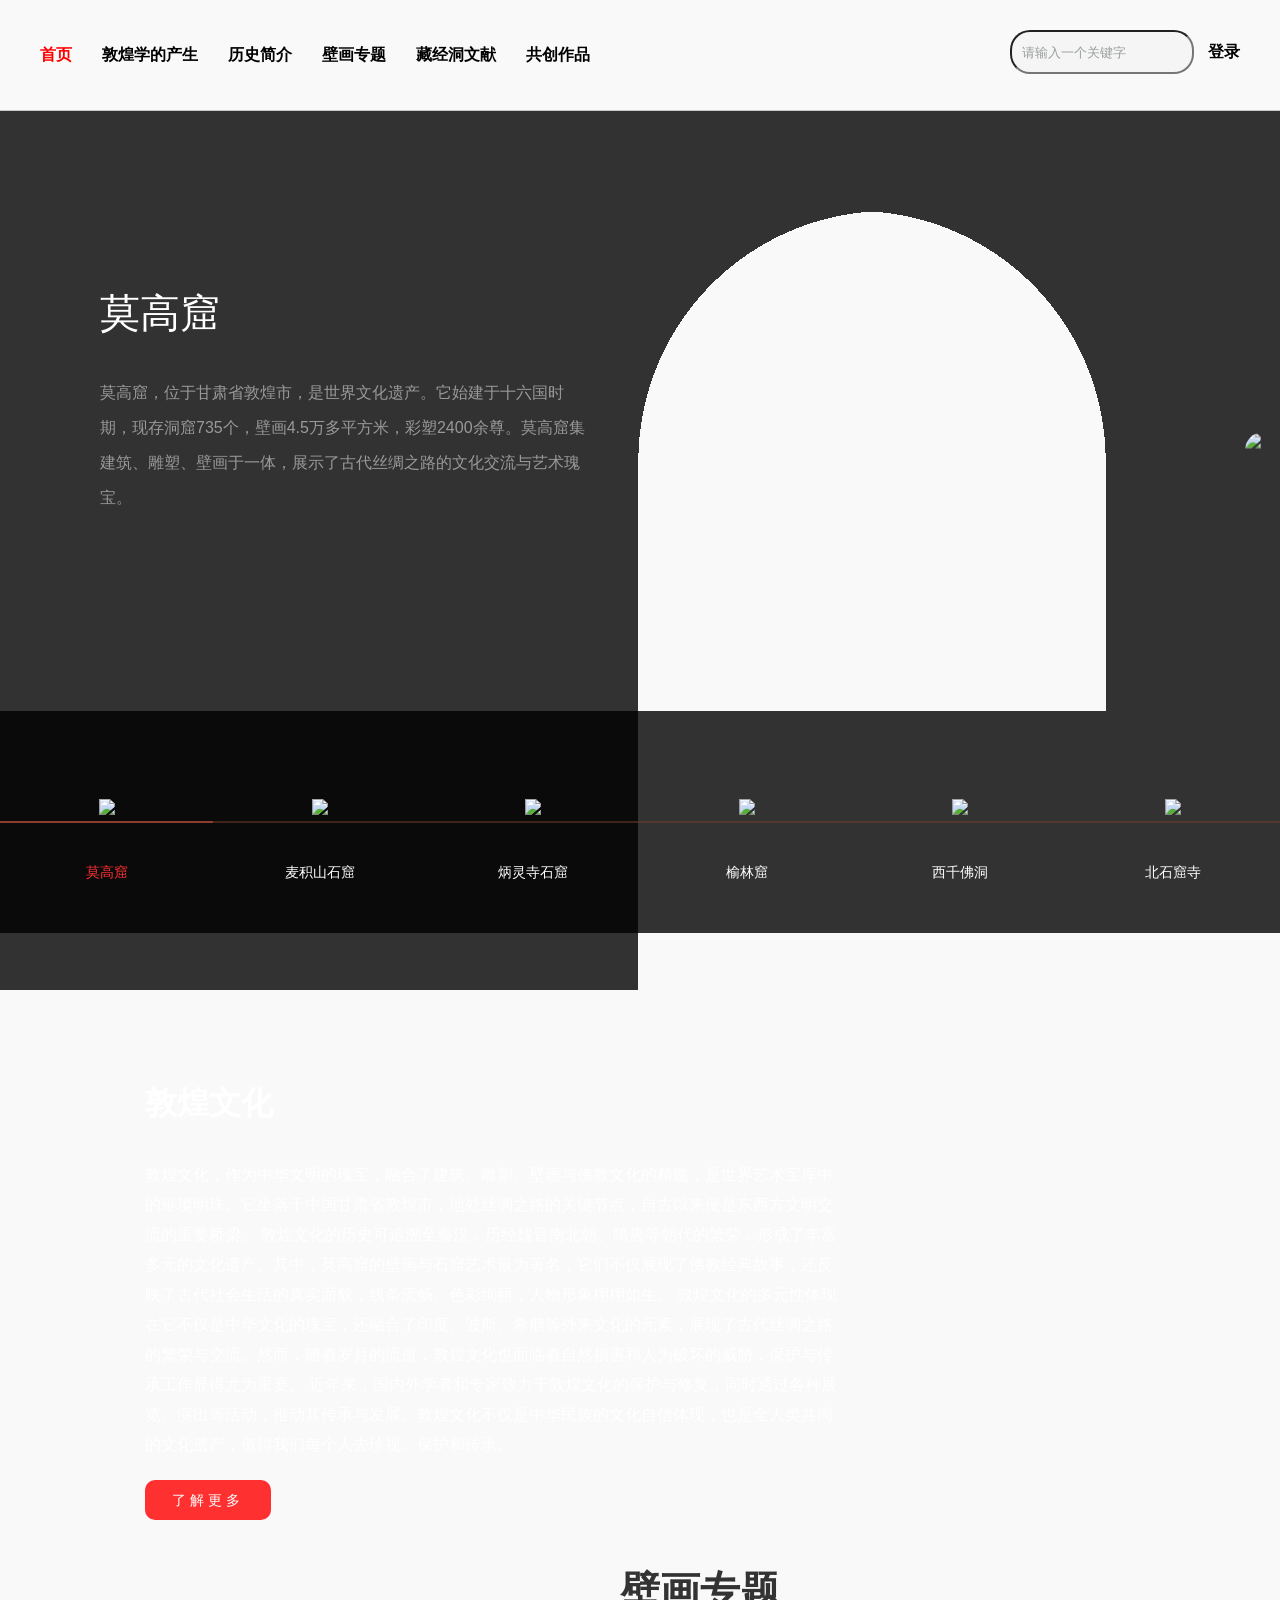
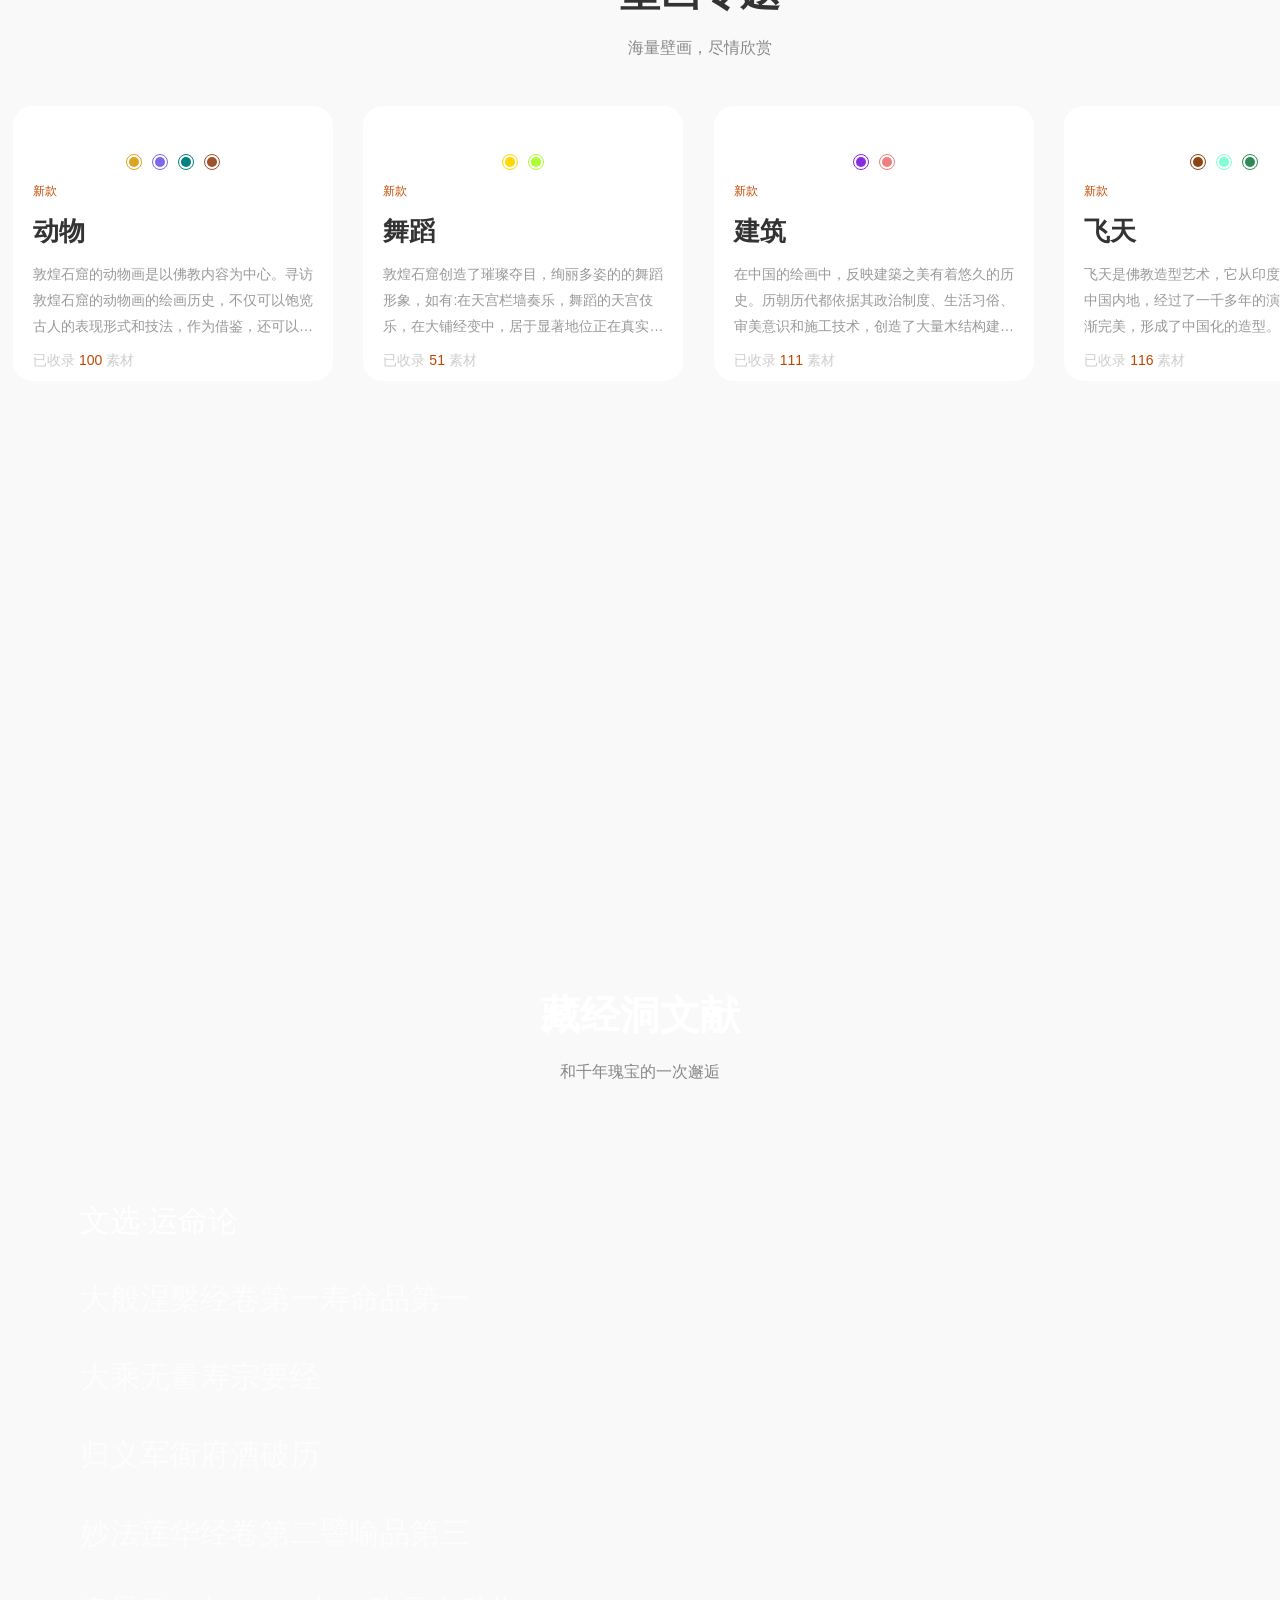
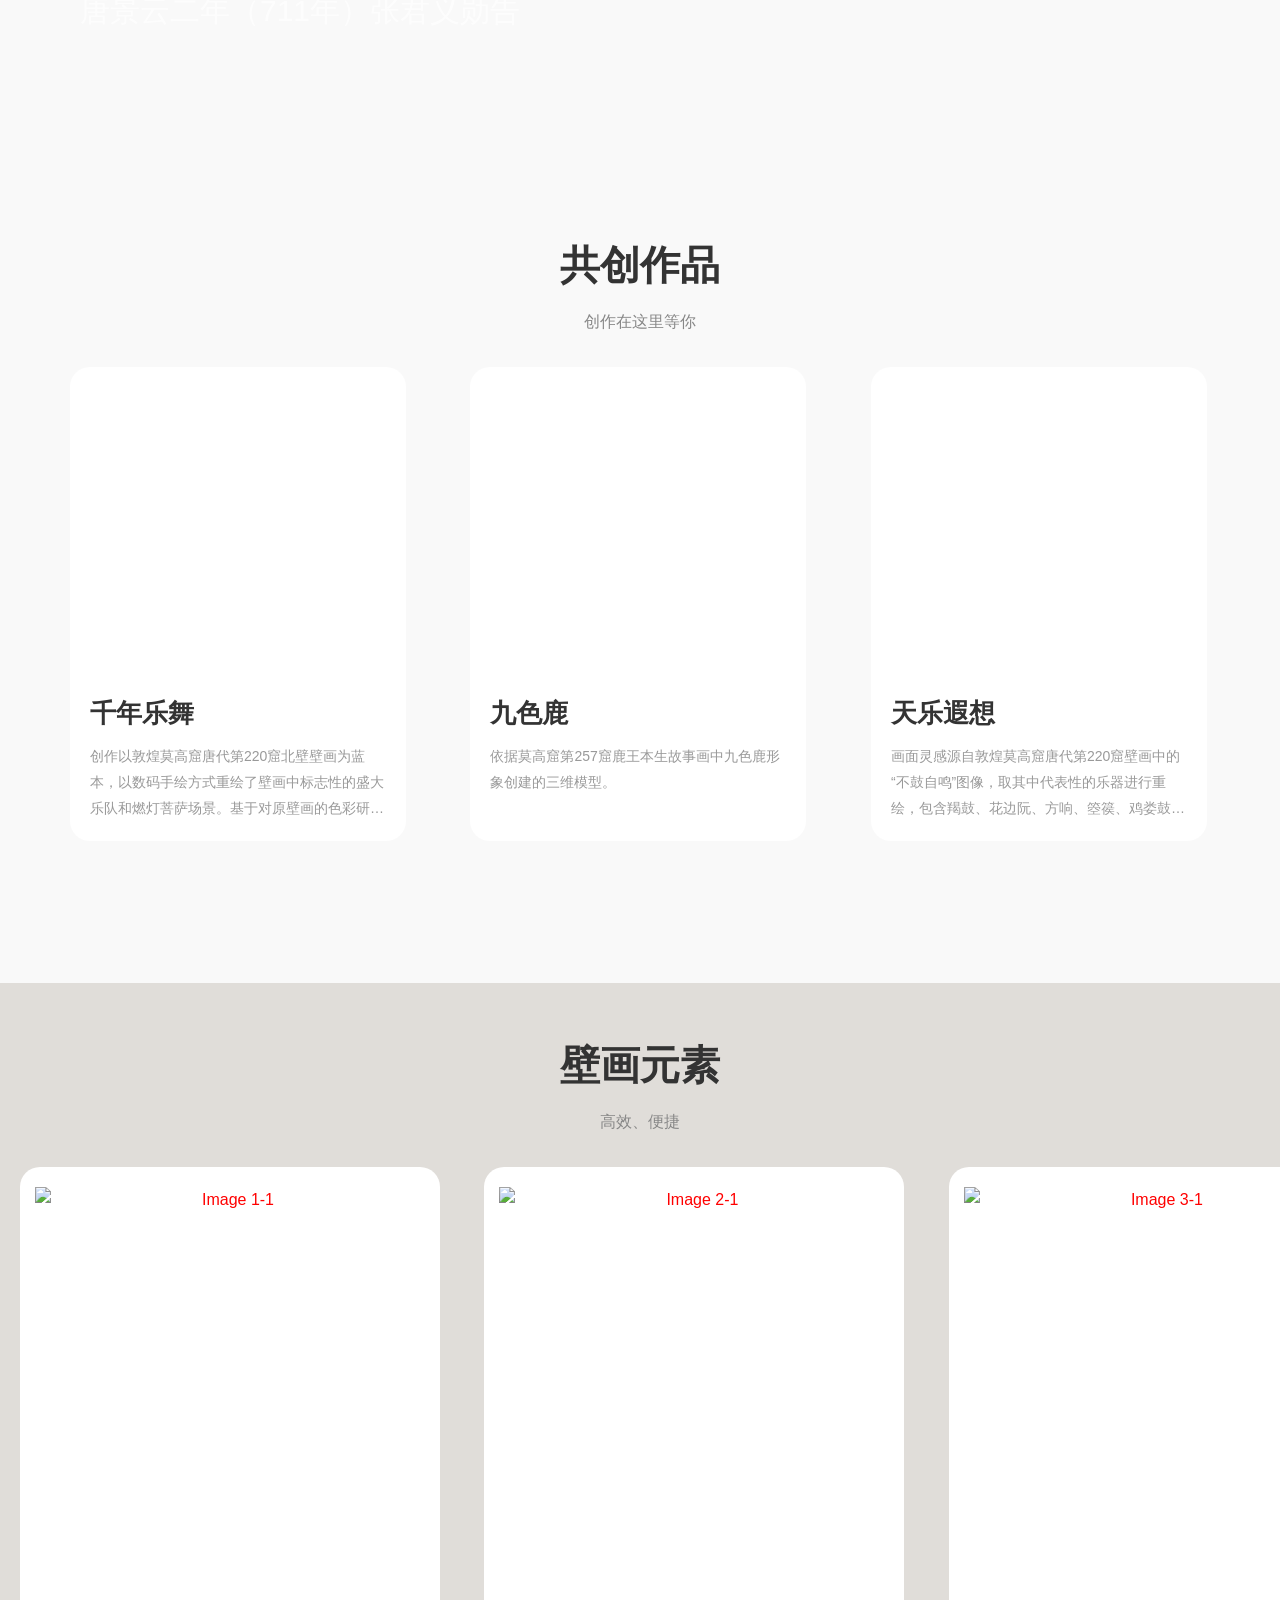
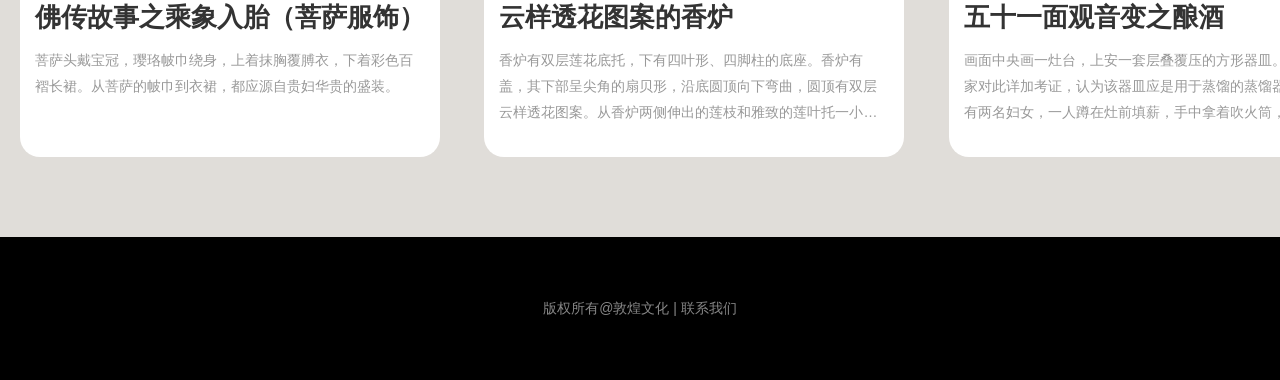
==== commit 94b4f45e: "Add files via upload" ====
--- a/index.html
+++ b/index.html
@@ -5,7 +5,7 @@
 	<meta charset="UTF-8">
 	<meta name="viewport" content="width=device-width, initial-scale=1.0">
 	<title>敦煌文化</title>
-	<link rel="stylesheet" href="./css/index.css">
+	<link rel="stylesheet" href="index.css">
 </head>
 <body>
 	<!-- 导航栏 -->
--- a/index.css
+++ b/index.css
@@ -0,0 +1,908 @@
+/* 清除默认格式 */
+*{
+	margin: 0;
+	padding:0;
+	list-style: none;
+}
+/* 清除浮动 */
+.clear{
+	clear: both;
+}
+.active{
+    color: red;
+}
+body::-webkit-scrollbar {
+    display: none;                    /* 隐藏滚动条 */
+}
+
+body {
+    font-family: "Helvetica Neue", Helvetica, "PingFang SC", "Hiragino Sans GB", "Microsoft YaHei", "微软雅黑", Arial, sans-serif;
+    background-color: #f9f9f9;
+    color: #333;
+    line-height: 1.6;
+}
+/* 头部导航栏 */
+header{
+	height: 110px;
+	position: relative;
+	z-index: 99;
+	/* background: url('https://ip.e-dunhuang.com/static/home/assets/banner/img/banner1.jpg') no-repeat; */
+	border-bottom: 1px solid #C8C8C8;
+	/* animation: moveBackground 10s linear infinite */
+}
+
+.heard{
+	width: 1200px;
+	height: 110px;
+	margin: 0 auto;
+}
+.heard_left{
+	float: left;
+	height: 110px;
+}
+.logo{
+	width: 140px;
+	height: 110px;
+	float: left;
+}
+.logo img {
+    /* 原有的动画和样式保留 */
+    width: 150px;           /* 修改宽度，使其与高度相同（正方形） */
+    height: 150px;          /* 保持高度 */
+    border-radius: 50%;     /* 关键代码：将边框半径设为50%，形成圆形 */
+    animation: moveImage 10s linear infinite; /* 如果需要保留动画请取消注释 */
+}
+@keyframes moveImage {
+	0% {
+		transform: translate(-100%,-100%);
+	}
+	50% {
+		transform: translate(450%,400%);
+	}
+	100%{
+		transform: translate(1050%,40%);
+	}
+}
+.hidden{
+	display: none;
+}
+.heard_right{
+	float: right;
+	margin-top: 30px;
+	/* line-height: 110px; */
+}
+.heard_right a{
+	font-weight: bolder;
+	color: #000;
+	text-decoration: none;
+}
+.heard_right a:hover{
+	text-decoration: underline;
+	color: #ff3030;
+}
+/* 搜索显示下拉菜单 */
+.list{
+	display: none; 
+	position: absolute;
+	background-color: white;
+	border: 1px solid #ccc;
+	z-index: 999; 
+	max-height: 200px; 
+	overflow-y: auto; 
+	width: 160px;
+	border-radius: 1.25rem;
+	padding: 0 10px;
+	margin-right: 10px;
+}
+.list a{
+	display: block;
+	color: #878787;
+	text-decoration: none;
+	padding: 10px;
+	font-weight: bolder;
+}
+.list a:hover{
+	color: #ff3030;
+	text-decoration: underline;
+}
+.input-container input{
+	position: relative; 
+	display: inline-block;
+	width: 160px;
+	height: 40px;
+	background-color: #f5f5f5;
+	border-radius: 1.25rem;
+	padding: 0 10px;
+	margin-right: 10px;
+}
+.input-container input::placeholder{
+	color: #999E9C;
+}
+.hidden {
+    display: none;
+}
+nav{
+	float: left;
+	height: 100%;
+}
+.rop-down-menu{
+	display: inline-block;
+}
+nav ul>li{
+	float: left;
+	height: 110px;
+	line-height: 110px;
+	margin-right: 30px;
+}
+nav ul>li>a{
+	text-decoration: none;
+	color: #000;
+	font-weight: bolder;
+}
+nav ul>li>a:hover{
+	color: #ff3030;
+	text-decoration: underline;
+}
+.drop-down-menu{
+	width: 64px;
+}
+.drop-down-menu>a{
+	color: #000;
+	font-weight: bolder;
+	text-decoration: none;
+}
+.drop-down-menu:hover>a{
+	color: #ff3030;
+	text-decoration: underline;
+}
+.drop-box{
+	display: none;
+}
+.rop-down-menu-box:hover .drop-box{
+	display: block;
+	border-top: 4px solid #ff3030;
+	position: relative;
+	top: -10px;
+	background-color: #fff;
+	box-shadow: 0 5px 20px rgba(0,0, 0, 0.15);
+	width: 200px;
+	line-height: 30px;
+}
+.drop-box a{
+	display: block;
+	color: #878787;
+	text-decoration: none;
+	padding: 10px;
+	font-weight: bolder;
+}
+.drop-box a:hover{
+	color: #000;
+	text-decoration: underline;
+}
+/* banner栏目 */
+#banner{
+	position: relative;
+	height: 750px;
+	margin: 0 auto;
+	background: url(../img/banner.png) no-repeat;
+	background-size: cover;
+	background-position: center;
+	width: 100%;
+	z-index: 9;
+}
+.litte_box{
+	position: relative;
+	width: 1400px;
+	margin: 0 auto;
+}
+.banner_text{
+	width: 700px;
+	color: #fff;
+	float: left;
+	margin-left: 145px;
+	margin-top: 145px;
+}
+.banner_text p{
+	line-height: 30px;
+	margin-top: 30px;
+}
+.index_more{
+	width: 126px;
+	height: 40px;
+}
+.index_more a{
+	display: inline-block;
+	width: 100%;
+	height: 100%;
+	text-align: center;
+	letter-spacing: 4px;
+	background-color: #ff3030;
+	color: #fff;
+	text-decoration: none;
+	line-height: 40px;
+	border-radius: 10px;
+	margin-top: 20px;
+	font-size: 14px;
+}
+.index_more a:hover{
+	color: #bf4800;
+}
+.index_img{
+	float: right;
+	width: 300px;
+	margin-right: 150px;
+	margin-top: 100px;
+	cursor: pointer;
+}
+.index_img img{
+	width: 100%;
+	display: block;
+}
+/* 壁画专题 */
+#Mural_Special_Topic{
+	position: relative;
+	width: 100%;
+	height: 750px;
+	padding: 50px 0px;
+	background: url(../img/bg1.png);
+	/* z-index: 99; */
+}
+
+.Mural_Special_Topic_box{
+	width: 1400px;
+	margin: 0 auto;
+	transform: translateY(-200px);
+
+}
+.h2{
+	position: relative;
+	z-index: 3;
+	text-align: center;
+}
+.h2 h2{
+	font-size: 40px;
+}
+.h2 p{
+	color: #878787;
+	line-height: 30px;
+	margin-top: 10px;
+}
+.Mural_Special_list{
+	margin-top: 30px;
+	justify-content: space-evenly;
+}
+.Mural_Special_list li{
+	display: inline-block;
+	width: 280px;
+	margin: 13px;
+	background-color: #fff;
+	padding: 10px 20px;
+	border-radius: 20px;
+	cursor: pointer;
+	transition: transform 0.9s ease;
+}
+.floatinglis {
+	transform: scale(1.02); /* 将 li 元素放大到原来的 1.1 倍 */
+	box-shadow: 0 4px 4px rgba(0, 0, 0, 0.3);
+}
+.Mural_Special_list li img{
+	width: 100%;
+}
+.Mural_Special_list li h3{
+	font-size: 26px;
+	line-height: 40px;
+	margin: 10px 0px;
+}
+.Mural_Special_list li h3 a {
+	text-decoration: none; /* 去掉下划线 */
+	color: inherit;
+}
+.Mural_Special_list_txt{
+	display: -webkit-box;
+	-webkit-box-orient: vertical;
+	-webkit-line-clamp: 3;
+	overflow: hidden;
+	font-size: 14px;
+	color: #999;
+	line-height: 26px;
+}
+.Mural_Special_list_number{
+	font-size: 14px;
+	color: #cdcdcd;
+	margin-top: 10px;
+}
+.Mural_Special_list_number span{
+	color: #bf4800;
+}
+/* 文献 */
+#Mural_Special_literature{
+	width: 100%;
+	background: url(../img/wenxian.png) no-repeat;
+	background-position: center;
+	background-size: cover;
+	padding: 50px 0px;
+	height: 750px;
+}
+#Mural_Special_literature .h2{
+	color: #fff;
+}
+#literature_box{
+	width: 1200px;
+	margin: 0 auto;
+	margin-top: 100px;
+}
+.literature_box_left{
+	color: #fff;
+	line-height: 30px;
+	display: inline-block;
+}
+.literature_box_left ul li{
+	height: 78px;
+	line-height: 78px;
+	width: 100%;
+	white-space: nowrap;
+	overflow: hidden;
+	text-overflow: ellipsis;
+}
+.liItemSty a {
+	text-decoration: none;
+	opacity: 1;
+	color: rgba(255, 255, 255, 0.7);
+	font-weight: 200;
+	text-align: left;
+	font-size: 30px;
+	/* margin-bottom: 30px; */
+	padding-left: 40px;
+	line-height: 48px;
+	background: url('../img/li_1.svg') left center no-repeat;
+	background-size: 25px 25px;
+}
+.liItemSty a:hover {
+	text-decoration: none;
+	opacity: 1;
+	color: rgba(255, 255, 255, 1);
+	font-weight: 200;
+	text-align: left;
+	padding: 8px 0 8px 40px;
+	line-height: 48px;
+	font-size: 30px;
+	background: url('../img/li_2.svg') left center no-repeat;
+	background-size: 25px 25px;
+}
+.liItemSty a.active1 {
+	text-decoration: none;
+	opacity: 1;
+	color: rgba(255, 255, 255, 1);
+	font-weight: 200;
+	text-align: left;
+	padding: 8px 0 8px 40px;
+	line-height: 48px;
+	font-size: 30px;
+	background: url('../img/li_2.svg') left center no-repeat;
+	background-size: 25px 25px;
+}
+.literature_box_right{
+	width: 590px;
+	height: 450px;
+	float: right;
+	top: 0px;
+}
+.literature_box_right img{
+	width: 100%;
+}
+/* 共创作品 */
+#Mural_Special_works{
+	width: 100%;
+	padding: 50px 0px;
+	background: url(../img/bg3.png) no-repeat;
+	background-position: center;
+	background-size: cover;
+	height: 700px;
+}
+.Co_create_works_box{
+	width: 1200px;
+	margin: 0 auto;
+}
+.Co_create_works_box li{
+	width: 296px;
+	display: inline-block;
+	margin: 30px 30px;
+	background-color: #fff;
+	border-radius: 20px;
+	padding: 20px 20px;
+}
+.works_box_img{
+	width: 100%;
+	height: 296px;
+	overflow: hidden;
+	text-align: center;
+	position: relative;
+}
+.Co_create_works_box li:nth-child(1) .works_box_img{
+	background: url(../img/create1.png) no-repeat;
+	background-position: center;
+	background-size: cover;
+}
+.Co_create_works_box li:nth-child(2) .works_box_img{
+	background: url(../img/create2.png) no-repeat;
+	background-position: center;
+	background-size: cover;
+}
+.Co_create_works_box li:nth-child(3) .works_box_img{
+	background: url(../img/create3.png) no-repeat;
+	background-position: center;
+	background-size: cover;
+}
+.Co_create_works_box h3{
+	font-size: 26px;
+	line-height: 40px;
+	margin: 10px 0;
+}
+.Co_create_works_box li{
+	cursor: pointer;
+	list-style: none;
+	margin-bottom: 20px;
+	transition: transform 0.3s ease, box-shadow 0.3s ease;
+}
+.work_box_txt{
+	height: 78px;
+	display: -webkit-box;
+	-webkit-box-orient: vertical;
+	-webkit-line-clamp: 3;
+	overflow: hidden;
+	font-size: 14px;
+	color: #999;
+	line-height: 26px;
+}
+.floating {
+	transform: translateY(-10px);
+	box-shadow: 0 4px 15px rgba(0, 0, 0, 0.2);
+}
+/* 壁画元素 */
+#Mural_Special_Element{
+	background-color: #e0ddd9;
+	width: 100%;
+	padding: 50px 0px;
+	background-position: center;
+	background-size: cover;
+}
+.Mural_Special_Element_box{
+	width: 1400px;
+	margin: 0 auto;
+}
+.Mural_Special_Element_box li{
+	width: 390px;
+	height: 550px;
+	display: inline-block;
+	margin: 30px 20px;
+	background-color: #fff;
+	border-radius: 20px;
+	padding: 20px 15px;
+	cursor: pointer;
+	list-style: none;
+	/* margin-bottom: 20px; */
+	transition: transform 0.5s ease-in-out;
+	position: relative;
+}
+.Special_Element_img{
+	width: 100%;
+	height: 400px;
+	overflow: hidden;
+	text-align: center;
+	position: relative;
+}
+.Mural_Special_Element_box h3{
+	font-size: 26px;
+	line-height: 40px;
+	margin: 10px 0;
+}
+.Special_Element_txt{
+	height: 78px;
+	display: -webkit-box;
+	-webkit-box-orient: vertical;
+	-webkit-line-clamp: 3;
+	overflow: hidden;
+	font-size: 14px;
+	color: #999;
+	line-height: 26px;
+}
+.carousel-image {
+	position: absolute;
+	top: 0;
+	left: 0;
+	width: 100%;
+	opacity: 0;
+}
+ 
+.carousel-image.active {
+	opacity: 1;
+	background-position: center;
+	background-size: cover;
+}
+.carousel-buttons {
+	position: absolute;
+	top: 50%;
+	width: 100%;
+	display: flex;
+	opacity: 0;
+	justify-content: space-between; /* 按钮之间的间距 */
+}
+ 
+.carousel-buttons button {
+	background-color: rgba(0, 0, 0, 0.2); /* 半透明背景 */
+	color: white; /* 白色文字 */
+	border: none; /* 无边框 */
+	padding: 10px; /* 内边距 */
+	cursor: pointer; /* 鼠标悬停时显示为手形 */
+}
+ 
+.carousel-buttons button:hover {
+    background-color: rgba(0, 0, 0, 0.7); /* 鼠标悬停时背景颜色变深 */
+}
+/* 当鼠标悬停在carousel容器上时显示按钮 */
+.carousel:hover .carousel-buttons {
+    opacity: 1;
+}
+footer{
+	position: relative;
+	background-color: #000;
+	padding: 60px 0px;
+}
+#footer{
+	width: 1200px;
+	margin: 0 auto;
+	text-align: center;
+	color: #878787;
+	font-size: 14px;
+}
+.footer_left{
+	position: absolute;
+	left: 0;
+	bottom: 0;
+	width: 100px;
+}
+.footer_right{
+	position: absolute;
+	top: 0;
+	right: 0;
+	width: 100px;
+}
+/* 1. 触发按钮样式 */
+.elevator-trigger {
+    position: fixed;
+    right: 0px;
+    top: 50%;          /* 垂直居中 */
+    transform: translateY(-50%);
+    z-index: 999;      /* 保证在最上层 */
+    cursor: pointer;
+    transition: transform 0.3s;
+}
+
+/* 鼠标悬停时图标放大一点 */
+.elevator-trigger:hover {
+    transform: translateY(-50%) scale(1.1);
+}
+.elevator-trigger img {
+    width: 35px;
+    height: 35px;
+    border-radius: 50%;
+    display: block;    /* 消除图片底部的默认间隙 */
+    opacity: 0;
+    visibility: hidden;
+    /* --- 关键代码 1：添加过渡动画 --- */
+    transition: transform 0.5s ease; /* 0.3秒平滑过渡 */
+}
+.elevator-trigger img.visible {
+    opacity: 1;
+    visibility: visible;
+}
+/* --- 关键代码 2：定义向右移动后的状态 --- */
+.elevator-trigger img.move-right {
+    transform: translateX(50px); /* 向右移动 40px */
+}
+.xtx-elevator {
+    position: fixed;
+    right: -80px;
+    top: 50%;
+    transform: translateY(-50%);
+    z-index: 998;
+    
+    /* 关键：默认隐藏 */
+    opacity: 0;
+    visibility: hidden; 
+    transition: all 0.3s ease;
+}
+
+.xtx-elevator.active {
+    opacity: 1;
+    visibility: visible;
+    /* 可以稍微向左移动一点，增加动画感 */
+    right: 10px;
+}
+.xtx-elevator .xtx-elevator-list {
+	list-style: none;
+	background: rgba(255, 255, 255, 0.9); /* 半透明背景 */
+	padding: 10px;
+	border-radius: 8px;
+	box-shadow: 0 4px 15px rgba(0,0,0,0.1);
+
+}
+.xtx-elevator .xtx-elevator-list li {
+	height: 55px;
+	padding: 9px;
+	text-align: center;
+}
+.xtx-elevator .xtx-elevator-list li a {
+	width: 35px;
+	height: 20px;
+	display: block;
+	text-decoration: none;
+	color: #333;
+	font-style: normal;
+}
+.xtx-elevator .xtx-elevator-list li a:hover,
+.xtx-elevator .xtx-elevator-list li a.active {
+	color: #ff3030;
+}
+/* .xtx-elevator .xtx-elevator-list li a i {
+	display: block;
+	width: 16px;
+	height: 16px;
+	position: relative;
+	left: 4px;
+	background-position: 8px -106px;  
+	font-size: 20px;
+	transform: rotate(-90deg);
+} */
+.xtx-elevator .xtx-elevator-list li a img{
+	width: 20px;
+	height: 20px;
+}
+/* 第二导航栏 */
+#nav2 {
+	width: 100%;
+	line-height: 45px;
+	background-color: #8C1B1B;
+}
+.nav2_box {
+	width: 1200px;
+	margin: 0 auto;
+	color: #fff;
+}
+.nav2_box a {
+	color: #fff;
+	text-decoration: none;
+}
+.nav2_box a:hover {
+	color: #ff3030; /* 悬停时链接文字颜色 */
+	text-decoration: underline; /* 悬停时添加下划线 */
+}
+#banner2 {
+	width: 100%;
+	height: 140px;
+	background-color: #000;
+}
+.banner2 {
+	width: 1200px;
+	height: 140px;
+	background: url(../img/banner-two.png) no-repeat;
+	background-size: cover;
+	background-position: center;
+	color: #fff;
+}
+.banner2 h3 {
+	padding-left: 800px;
+	line-height: 80px;
+	color: #812918;
+	font-size: 30px;
+}
+.banner2 p {
+	padding-left: 840px;
+	color: #B4B4B4;
+	font-size: 20px;
+}
+/* 遮罩 */
+.z-depth-2 {
+	position: relative;
+	z-index: 2;
+}
+.tuback {
+	position: absolute;
+	top: 0;
+	left: 0;
+	width: 100%;
+	z-index: -1;
+	overflow: hidden;
+}
+.tuback img {
+	height: 1080px;
+	margin-top: -170px;
+	animation: imganm 10s linear infinite;
+	-webkit-animation: imganm 30s linear infinite;
+}
+@keyframes imganm {
+	0% {
+		transform: translate(0,0);
+	}
+	100% {
+		transform: translate(-200px,0); 
+	}
+}
+img {
+	vertical-align: middle;
+	border-style: none;
+}
+.bgzzbox1 {
+	display: flex;
+	box-sizing: border-box;
+	height: 600px;
+}
+.bgzzleft {
+	display: flex;
+	justify-content: flex-end;
+	width: 52%;
+	padding: 100px 0;
+	min-height: calc(100vh - 221px);
+	background-color: rgba(0, 0, 0, 0.8);
+	color: #fff;
+}
+.boxTitles {
+	width: 588px;
+	padding-top: 60px;
+	padding-right: 50px;
+}
+.boxTitles h3 {
+	padding-top: 10px;
+	/* text-align: right; */
+	padding-right: 10px;
+	font-size: 40px;
+	font-weight: 200;
+}
+.boxTitles p {
+	/* text-indent: 2em; */
+	margin-top: 30px;
+	color: #999;
+	line-height: 35px;
+}
+.morelink {
+	text-align: right;
+	margin-top: 30px;
+	padding-right: 30px;
+}
+.morelink a {
+	color: #fff;
+	padding: 10px 40px;
+	letter-spacing: 5px;
+	border-radius: 5px;
+	background-color: #e8473e;
+	-webkit-border-radius: 5px;
+	-moz-border-radius: 5px;
+	-ms-border-radius: 5px;
+	-o-border-radius: 5px;
+}
+a, a:hover {
+	text-decoration: none;
+}
+.bgzzcenter {
+	width: 468px;
+}
+.cctop {
+	height: 50px;
+	background-color: rgba(0, 0, 0, 0.8);
+}
+.cctent {
+	display: flex;
+	justify-content: space-around;
+	align-self: center;
+	width: 468px;
+	height: 300px;
+}
+.cctopleft {
+	flex: 1;
+	width: 234px;
+	height: 300px;
+	line-height: 100px;
+	background: radial-gradient(circle at 107% 100%, transparent 0px 250px, rgba(0, 0, 0, 0.8) 0px 100%);
+	background-repeat: no-repeat;
+	background-size: 100% 100%;
+}
+.cctopright {
+	flex: 1;
+	width: 234px;
+	height: 300px;
+	line-height: 100px;
+	background: radial-gradient(circle at -7% 100%, transparent 250px 0px, rgba(0, 0, 0, 0.8) 0px 100%);
+	background-repeat: no-repeat;
+	background-size: 100% 100%;
+}
+.bgzzright {
+	width: 20%;
+	background-color: rgba(0, 0, 0, 0.8);
+}
+.tablist {
+	width: 100%;
+	padding-top: 50px;
+	padding-bottom: 50px;
+	display: flex;
+	justify-content: center;
+	align-items: center;
+	position: relative;
+	background-color: rgba(0, 0, 0, 0.8);
+}
+	justify-content: center;
+	align-items: center;
+	position: relative;
+	background-color: rgba(0, 0, 0, 0.8);
+}
+.tablist div {
+	flex: 1;
+	text-align: center;
+}
+.tabItem {
+	position: relative;
+	cursor: pointer;
+}
+.tablist div {
+	flex: 1;
+	text-align: center;
+}
+.tabItem_img {
+	height: 90px;
+	line-height: 90px;
+	position: relative;
+	z-index: 9;
+}
+.zt1 {
+	width: 80px;
+}
+img {
+	vertical-align: middle;
+	border-style: none;
+}
+.tabItem>.tabItem_title.active {
+	color: #ff3030;
+}
+.tablist div {
+	flex: 1;
+	text-align: center;
+}
+.tabItem_title {
+	font-size: 14px;
+	margin-top: 10px;
+	min-width: 70px;
+	color: #fff;
+}
+.tabItem_title:hover{
+	color: #ff3030;
+}
+.tabline {
+	display: inline-block;
+	width: 100%;
+	height: 2px;
+	position: absolute;
+	top: 50%;
+	left: 0px;
+	z-index: 0;
+	transform: translateY(-50%);
+	background-color: #A33D2E;
+	-webkit-transform: translateY(-50%);
+	-moz-transform: translateY(-50%);
+	-ms-transform: translateY(-50%);
+	-o-transform: translateY(-50%);
+}
+.tablinez {
+	display: inline-block;
+	width: 100%;
+	height: 1px;
+	position: absolute;
+	top: 50%;
+	left: 0px;
+	z-index: 0;
+	transform: translateY(-50%);
+	background-color: #773E2D;
+	-webkit-transform: translateY(-50%);
+	-moz-transform: translateY(-50%);
+	-ms-transform: translateY(-50%);
+	-o-transform: translateY(-50%);
+}
+
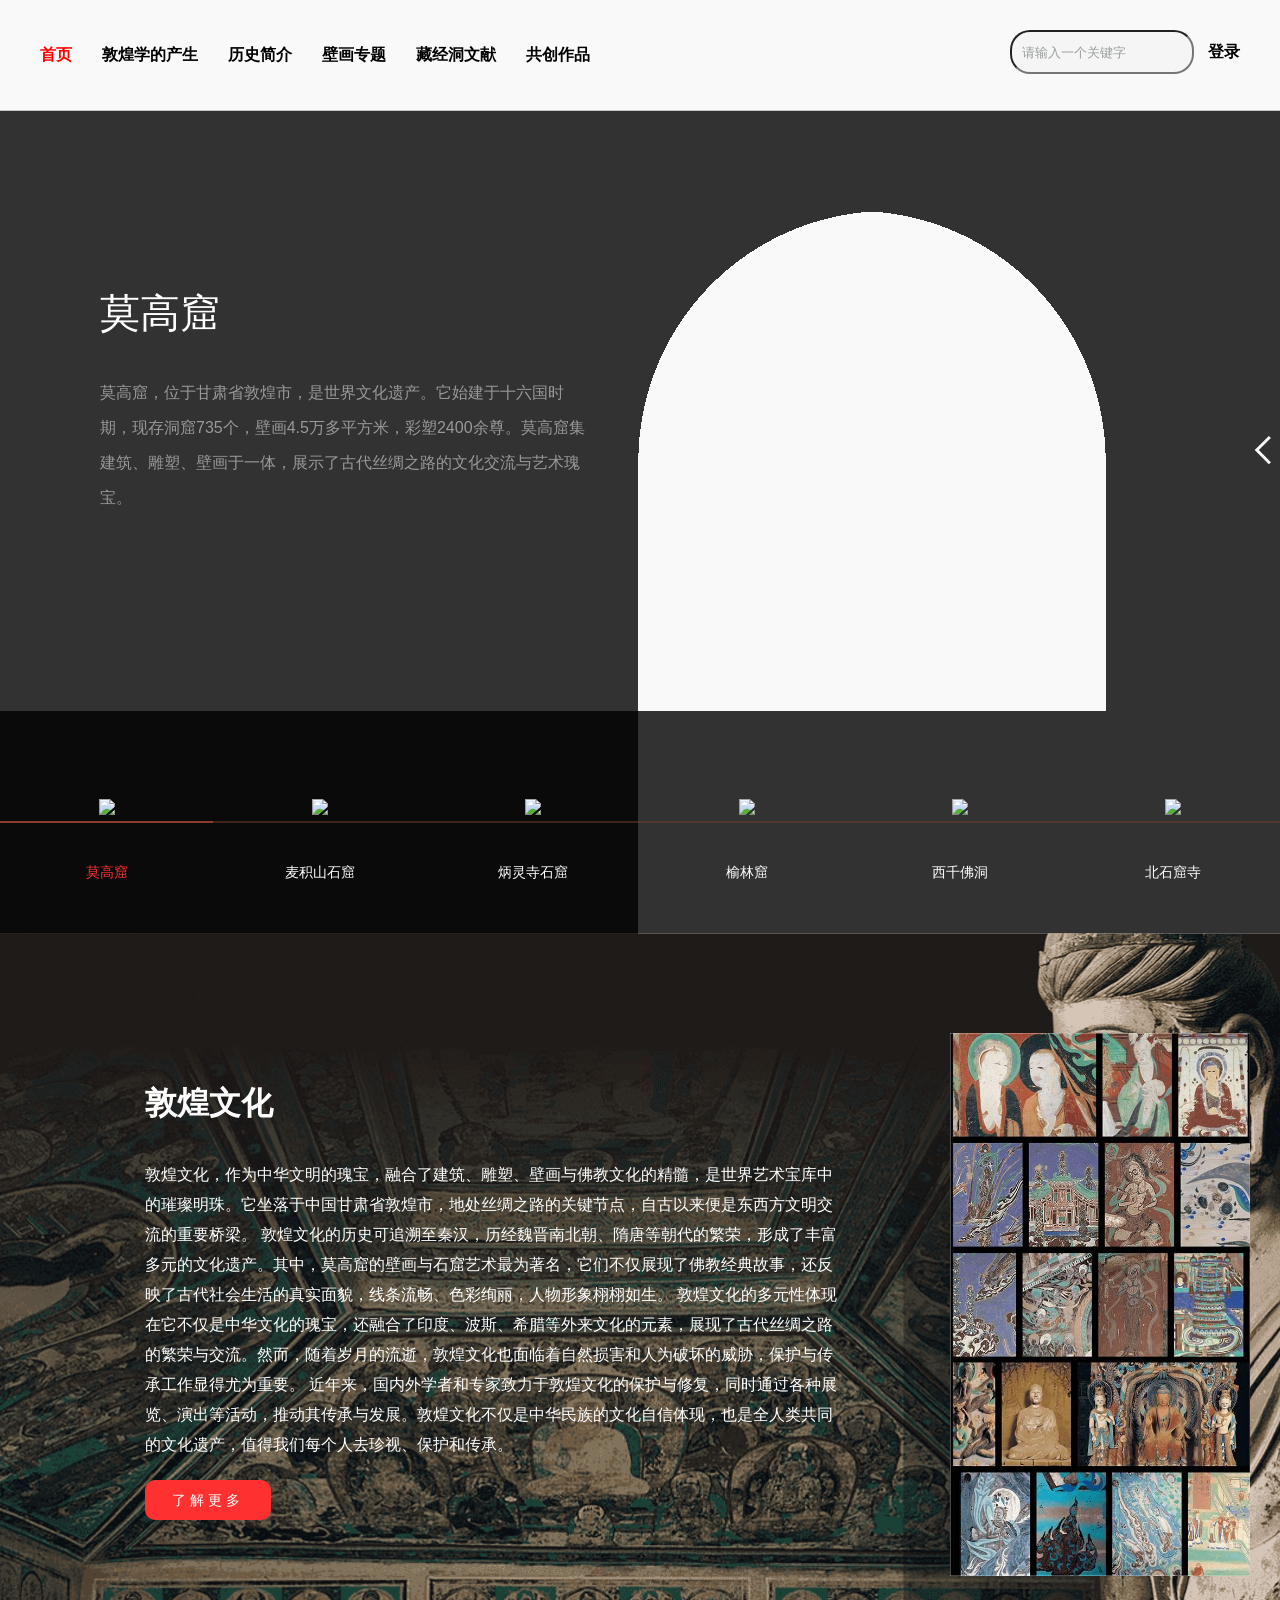
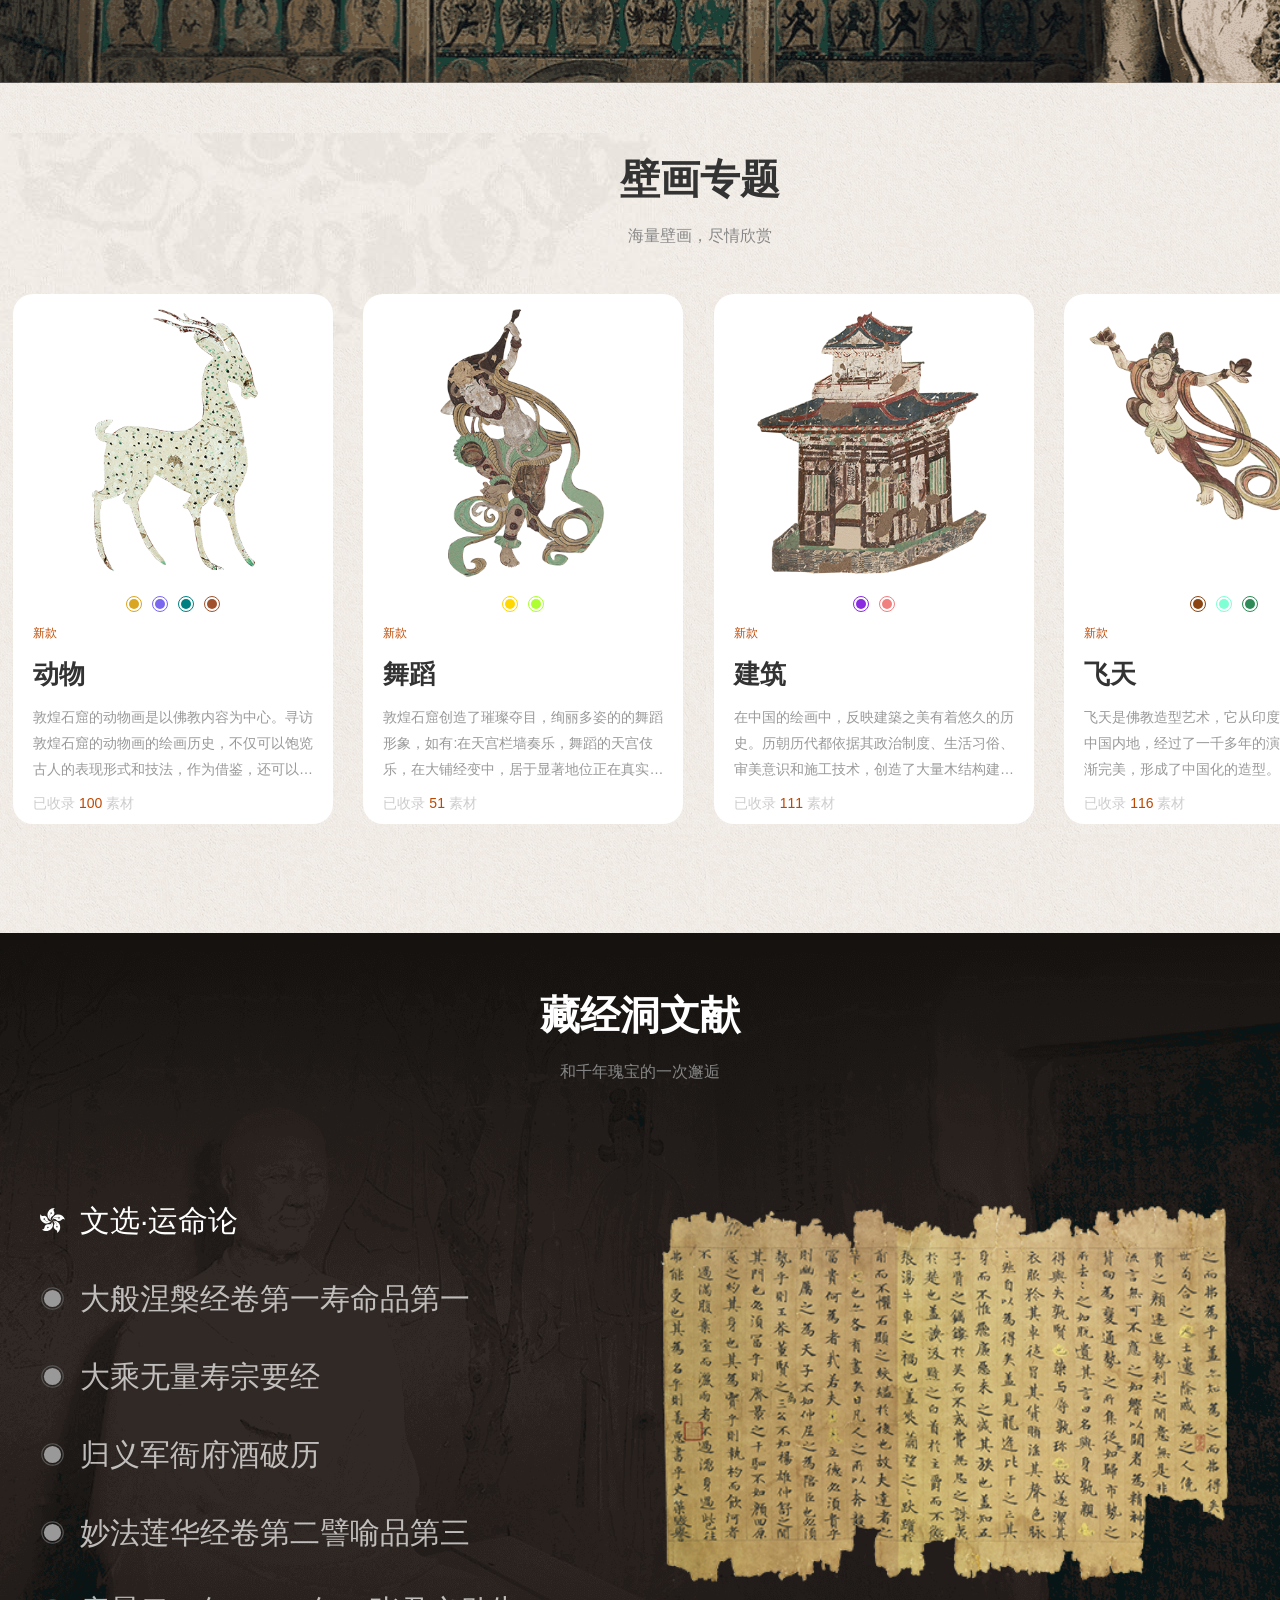
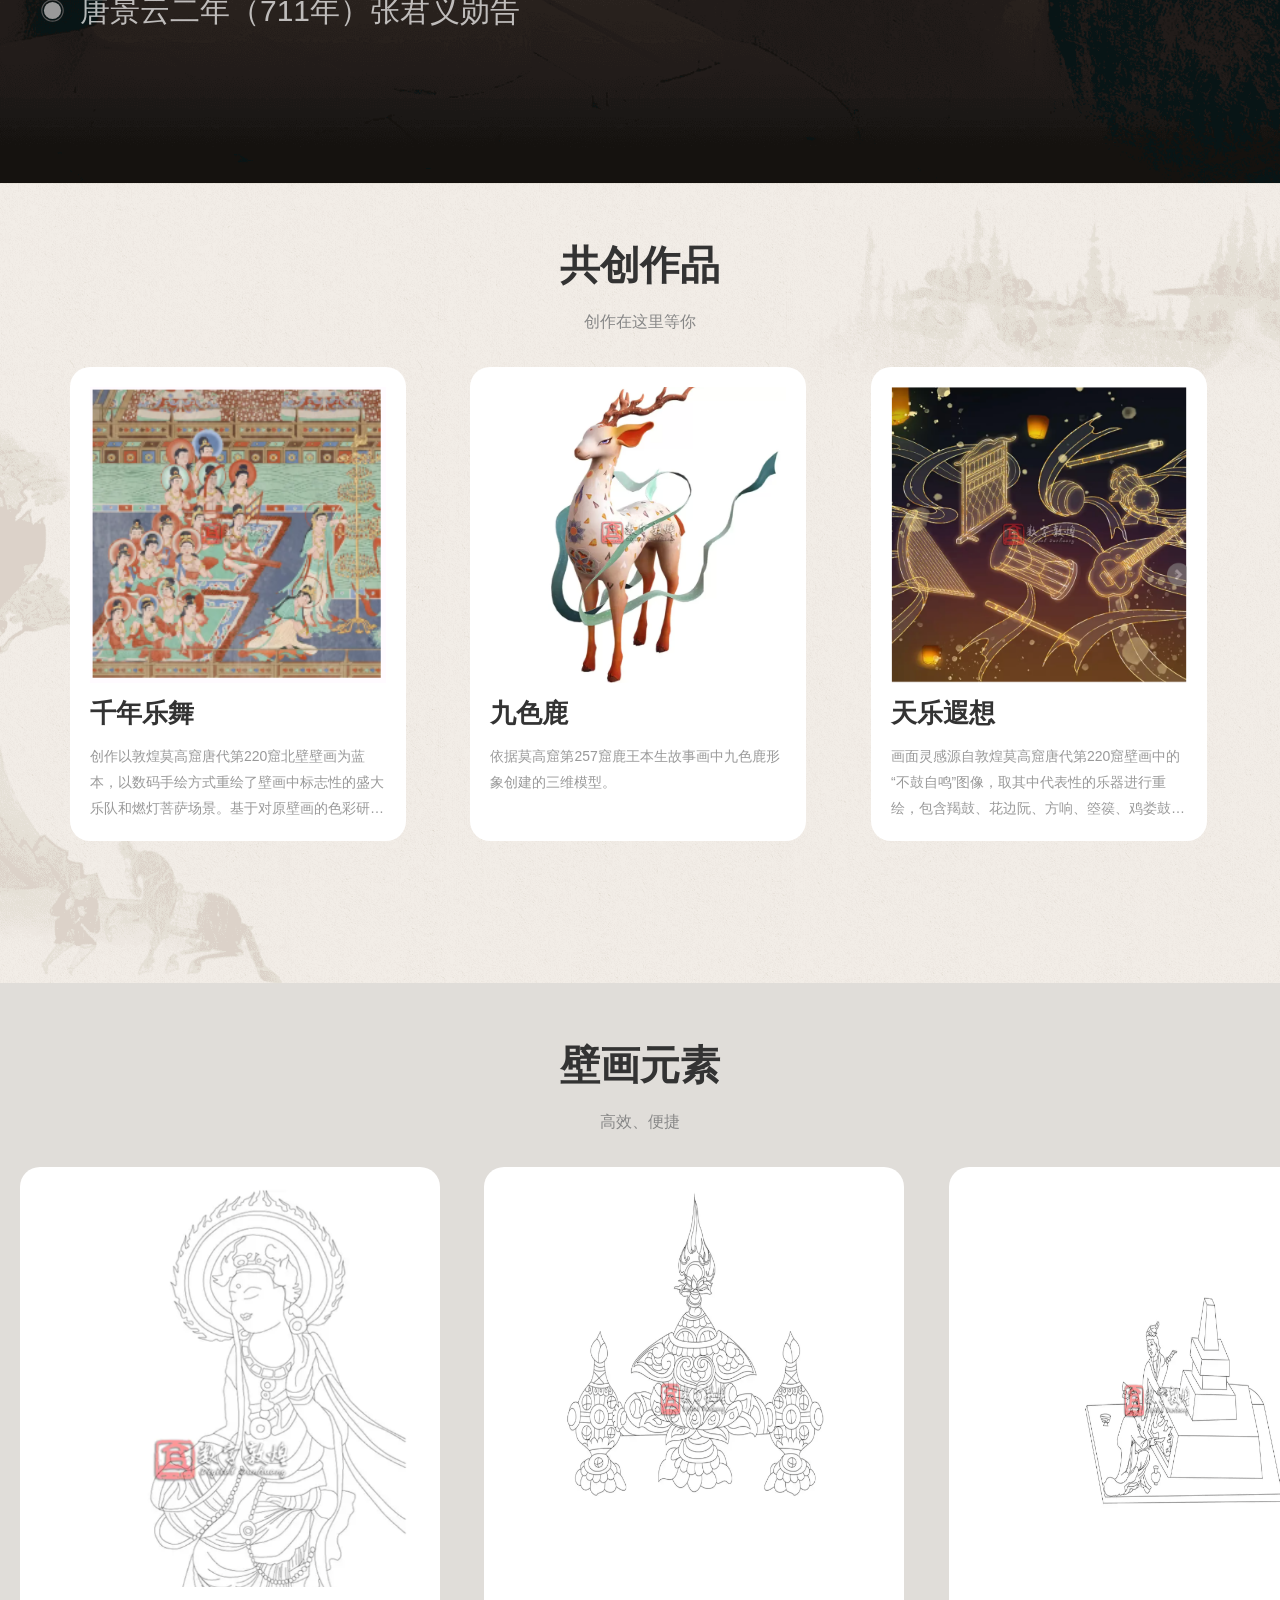
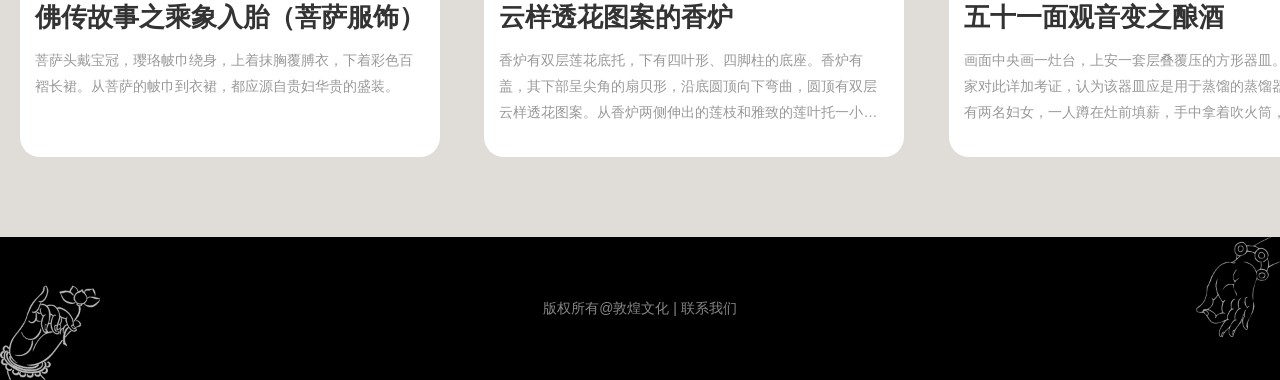
==== commit f4948e88: "Add files via upload" ====
--- a/index.html
+++ b/index.html
@@ -5,7 +5,7 @@
 	<meta charset="UTF-8">
 	<meta name="viewport" content="width=device-width, initial-scale=1.0">
 	<title>敦煌文化</title>
-	<link rel="stylesheet" href="index.css">
+	<link rel="stylesheet" href="./css/index.css">
 </head>
 <body>
 	<!-- 导航栏 -->
--- a/css/index.css
+++ b/css/index.css
@@ -0,0 +1,908 @@
+/* 清除默认格式 */
+*{
+	margin: 0;
+	padding:0;
+	list-style: none;
+}
+/* 清除浮动 */
+.clear{
+	clear: both;
+}
+.active{
+    color: red;
+}
+body::-webkit-scrollbar {
+    display: none;                    /* 隐藏滚动条 */
+}
+
+body {
+    font-family: "Helvetica Neue", Helvetica, "PingFang SC", "Hiragino Sans GB", "Microsoft YaHei", "微软雅黑", Arial, sans-serif;
+    background-color: #f9f9f9;
+    color: #333;
+    line-height: 1.6;
+}
+/* 头部导航栏 */
+header{
+	height: 110px;
+	position: relative;
+	z-index: 99;
+	/* background: url('https://ip.e-dunhuang.com/static/home/assets/banner/img/banner1.jpg') no-repeat; */
+	border-bottom: 1px solid #C8C8C8;
+	/* animation: moveBackground 10s linear infinite */
+}
+
+.heard{
+	width: 1200px;
+	height: 110px;
+	margin: 0 auto;
+}
+.heard_left{
+	float: left;
+	height: 110px;
+}
+.logo{
+	width: 140px;
+	height: 110px;
+	float: left;
+}
+.logo img {
+    /* 原有的动画和样式保留 */
+    width: 150px;           /* 修改宽度，使其与高度相同（正方形） */
+    height: 150px;          /* 保持高度 */
+    border-radius: 50%;     /* 关键代码：将边框半径设为50%，形成圆形 */
+    animation: moveImage 10s linear infinite; /* 如果需要保留动画请取消注释 */
+}
+@keyframes moveImage {
+	0% {
+		transform: translate(-100%,-100%);
+	}
+	50% {
+		transform: translate(450%,400%);
+	}
+	100%{
+		transform: translate(1050%,40%);
+	}
+}
+.hidden{
+	display: none;
+}
+.heard_right{
+	float: right;
+	margin-top: 30px;
+	/* line-height: 110px; */
+}
+.heard_right a{
+	font-weight: bolder;
+	color: #000;
+	text-decoration: none;
+}
+.heard_right a:hover{
+	text-decoration: underline;
+	color: #ff3030;
+}
+/* 搜索显示下拉菜单 */
+.list{
+	display: none; 
+	position: absolute;
+	background-color: white;
+	border: 1px solid #ccc;
+	z-index: 999; 
+	max-height: 200px; 
+	overflow-y: auto; 
+	width: 160px;
+	border-radius: 1.25rem;
+	padding: 0 10px;
+	margin-right: 10px;
+}
+.list a{
+	display: block;
+	color: #878787;
+	text-decoration: none;
+	padding: 10px;
+	font-weight: bolder;
+}
+.list a:hover{
+	color: #ff3030;
+	text-decoration: underline;
+}
+.input-container input{
+	position: relative; 
+	display: inline-block;
+	width: 160px;
+	height: 40px;
+	background-color: #f5f5f5;
+	border-radius: 1.25rem;
+	padding: 0 10px;
+	margin-right: 10px;
+}
+.input-container input::placeholder{
+	color: #999E9C;
+}
+.hidden {
+    display: none;
+}
+nav{
+	float: left;
+	height: 100%;
+}
+.rop-down-menu{
+	display: inline-block;
+}
+nav ul>li{
+	float: left;
+	height: 110px;
+	line-height: 110px;
+	margin-right: 30px;
+}
+nav ul>li>a{
+	text-decoration: none;
+	color: #000;
+	font-weight: bolder;
+}
+nav ul>li>a:hover{
+	color: #ff3030;
+	text-decoration: underline;
+}
+.drop-down-menu{
+	width: 64px;
+}
+.drop-down-menu>a{
+	color: #000;
+	font-weight: bolder;
+	text-decoration: none;
+}
+.drop-down-menu:hover>a{
+	color: #ff3030;
+	text-decoration: underline;
+}
+.drop-box{
+	display: none;
+}
+.rop-down-menu-box:hover .drop-box{
+	display: block;
+	border-top: 4px solid #ff3030;
+	position: relative;
+	top: -10px;
+	background-color: #fff;
+	box-shadow: 0 5px 20px rgba(0,0, 0, 0.15);
+	width: 200px;
+	line-height: 30px;
+}
+.drop-box a{
+	display: block;
+	color: #878787;
+	text-decoration: none;
+	padding: 10px;
+	font-weight: bolder;
+}
+.drop-box a:hover{
+	color: #000;
+	text-decoration: underline;
+}
+/* banner栏目 */
+#banner{
+	position: relative;
+	height: 750px;
+	margin: 0 auto;
+	background: url(../img/banner.png) no-repeat;
+	background-size: cover;
+	background-position: center;
+	width: 100%;
+	z-index: 9;
+}
+.litte_box{
+	position: relative;
+	width: 1400px;
+	margin: 0 auto;
+}
+.banner_text{
+	width: 700px;
+	color: #fff;
+	float: left;
+	margin-left: 145px;
+	margin-top: 145px;
+}
+.banner_text p{
+	line-height: 30px;
+	margin-top: 30px;
+}
+.index_more{
+	width: 126px;
+	height: 40px;
+}
+.index_more a{
+	display: inline-block;
+	width: 100%;
+	height: 100%;
+	text-align: center;
+	letter-spacing: 4px;
+	background-color: #ff3030;
+	color: #fff;
+	text-decoration: none;
+	line-height: 40px;
+	border-radius: 10px;
+	margin-top: 20px;
+	font-size: 14px;
+}
+.index_more a:hover{
+	color: #bf4800;
+}
+.index_img{
+	float: right;
+	width: 300px;
+	margin-right: 150px;
+	margin-top: 100px;
+	cursor: pointer;
+}
+.index_img img{
+	width: 100%;
+	display: block;
+}
+/* 壁画专题 */
+#Mural_Special_Topic{
+	position: relative;
+	width: 100%;
+	height: 750px;
+	padding: 50px 0px;
+	background: url(../img/bg1.png);
+	/* z-index: 99; */
+}
+
+.Mural_Special_Topic_box{
+	width: 1400px;
+	margin: 0 auto;
+	transform: translateY(-200px);
+
+}
+.h2{
+	position: relative;
+	z-index: 3;
+	text-align: center;
+}
+.h2 h2{
+	font-size: 40px;
+}
+.h2 p{
+	color: #878787;
+	line-height: 30px;
+	margin-top: 10px;
+}
+.Mural_Special_list{
+	margin-top: 30px;
+	justify-content: space-evenly;
+}
+.Mural_Special_list li{
+	display: inline-block;
+	width: 280px;
+	margin: 13px;
+	background-color: #fff;
+	padding: 10px 20px;
+	border-radius: 20px;
+	cursor: pointer;
+	transition: transform 0.9s ease;
+}
+.floatinglis {
+	transform: scale(1.02); /* 将 li 元素放大到原来的 1.1 倍 */
+	box-shadow: 0 4px 4px rgba(0, 0, 0, 0.3);
+}
+.Mural_Special_list li img{
+	width: 100%;
+}
+.Mural_Special_list li h3{
+	font-size: 26px;
+	line-height: 40px;
+	margin: 10px 0px;
+}
+.Mural_Special_list li h3 a {
+	text-decoration: none; /* 去掉下划线 */
+	color: inherit;
+}
+.Mural_Special_list_txt{
+	display: -webkit-box;
+	-webkit-box-orient: vertical;
+	-webkit-line-clamp: 3;
+	overflow: hidden;
+	font-size: 14px;
+	color: #999;
+	line-height: 26px;
+}
+.Mural_Special_list_number{
+	font-size: 14px;
+	color: #cdcdcd;
+	margin-top: 10px;
+}
+.Mural_Special_list_number span{
+	color: #bf4800;
+}
+/* 文献 */
+#Mural_Special_literature{
+	width: 100%;
+	background: url(../img/wenxian.png) no-repeat;
+	background-position: center;
+	background-size: cover;
+	padding: 50px 0px;
+	height: 750px;
+}
+#Mural_Special_literature .h2{
+	color: #fff;
+}
+#literature_box{
+	width: 1200px;
+	margin: 0 auto;
+	margin-top: 100px;
+}
+.literature_box_left{
+	color: #fff;
+	line-height: 30px;
+	display: inline-block;
+}
+.literature_box_left ul li{
+	height: 78px;
+	line-height: 78px;
+	width: 100%;
+	white-space: nowrap;
+	overflow: hidden;
+	text-overflow: ellipsis;
+}
+.liItemSty a {
+	text-decoration: none;
+	opacity: 1;
+	color: rgba(255, 255, 255, 0.7);
+	font-weight: 200;
+	text-align: left;
+	font-size: 30px;
+	/* margin-bottom: 30px; */
+	padding-left: 40px;
+	line-height: 48px;
+	background: url('../img/li_1.svg') left center no-repeat;
+	background-size: 25px 25px;
+}
+.liItemSty a:hover {
+	text-decoration: none;
+	opacity: 1;
+	color: rgba(255, 255, 255, 1);
+	font-weight: 200;
+	text-align: left;
+	padding: 8px 0 8px 40px;
+	line-height: 48px;
+	font-size: 30px;
+	background: url('../img/li_2.svg') left center no-repeat;
+	background-size: 25px 25px;
+}
+.liItemSty a.active1 {
+	text-decoration: none;
+	opacity: 1;
+	color: rgba(255, 255, 255, 1);
+	font-weight: 200;
+	text-align: left;
+	padding: 8px 0 8px 40px;
+	line-height: 48px;
+	font-size: 30px;
+	background: url('../img/li_2.svg') left center no-repeat;
+	background-size: 25px 25px;
+}
+.literature_box_right{
+	width: 590px;
+	height: 450px;
+	float: right;
+	top: 0px;
+}
+.literature_box_right img{
+	width: 100%;
+}
+/* 共创作品 */
+#Mural_Special_works{
+	width: 100%;
+	padding: 50px 0px;
+	background: url(../img/bg3.png) no-repeat;
+	background-position: center;
+	background-size: cover;
+	height: 700px;
+}
+.Co_create_works_box{
+	width: 1200px;
+	margin: 0 auto;
+}
+.Co_create_works_box li{
+	width: 296px;
+	display: inline-block;
+	margin: 30px 30px;
+	background-color: #fff;
+	border-radius: 20px;
+	padding: 20px 20px;
+}
+.works_box_img{
+	width: 100%;
+	height: 296px;
+	overflow: hidden;
+	text-align: center;
+	position: relative;
+}
+.Co_create_works_box li:nth-child(1) .works_box_img{
+	background: url(../img/create1.png) no-repeat;
+	background-position: center;
+	background-size: cover;
+}
+.Co_create_works_box li:nth-child(2) .works_box_img{
+	background: url(../img/create2.png) no-repeat;
+	background-position: center;
+	background-size: cover;
+}
+.Co_create_works_box li:nth-child(3) .works_box_img{
+	background: url(../img/create3.png) no-repeat;
+	background-position: center;
+	background-size: cover;
+}
+.Co_create_works_box h3{
+	font-size: 26px;
+	line-height: 40px;
+	margin: 10px 0;
+}
+.Co_create_works_box li{
+	cursor: pointer;
+	list-style: none;
+	margin-bottom: 20px;
+	transition: transform 0.3s ease, box-shadow 0.3s ease;
+}
+.work_box_txt{
+	height: 78px;
+	display: -webkit-box;
+	-webkit-box-orient: vertical;
+	-webkit-line-clamp: 3;
+	overflow: hidden;
+	font-size: 14px;
+	color: #999;
+	line-height: 26px;
+}
+.floating {
+	transform: translateY(-10px);
+	box-shadow: 0 4px 15px rgba(0, 0, 0, 0.2);
+}
+/* 壁画元素 */
+#Mural_Special_Element{
+	background-color: #e0ddd9;
+	width: 100%;
+	padding: 50px 0px;
+	background-position: center;
+	background-size: cover;
+}
+.Mural_Special_Element_box{
+	width: 1400px;
+	margin: 0 auto;
+}
+.Mural_Special_Element_box li{
+	width: 390px;
+	height: 550px;
+	display: inline-block;
+	margin: 30px 20px;
+	background-color: #fff;
+	border-radius: 20px;
+	padding: 20px 15px;
+	cursor: pointer;
+	list-style: none;
+	/* margin-bottom: 20px; */
+	transition: transform 0.5s ease-in-out;
+	position: relative;
+}
+.Special_Element_img{
+	width: 100%;
+	height: 400px;
+	overflow: hidden;
+	text-align: center;
+	position: relative;
+}
+.Mural_Special_Element_box h3{
+	font-size: 26px;
+	line-height: 40px;
+	margin: 10px 0;
+}
+.Special_Element_txt{
+	height: 78px;
+	display: -webkit-box;
+	-webkit-box-orient: vertical;
+	-webkit-line-clamp: 3;
+	overflow: hidden;
+	font-size: 14px;
+	color: #999;
+	line-height: 26px;
+}
+.carousel-image {
+	position: absolute;
+	top: 0;
+	left: 0;
+	width: 100%;
+	opacity: 0;
+}
+ 
+.carousel-image.active {
+	opacity: 1;
+	background-position: center;
+	background-size: cover;
+}
+.carousel-buttons {
+	position: absolute;
+	top: 50%;
+	width: 100%;
+	display: flex;
+	opacity: 0;
+	justify-content: space-between; /* 按钮之间的间距 */
+}
+ 
+.carousel-buttons button {
+	background-color: rgba(0, 0, 0, 0.2); /* 半透明背景 */
+	color: white; /* 白色文字 */
+	border: none; /* 无边框 */
+	padding: 10px; /* 内边距 */
+	cursor: pointer; /* 鼠标悬停时显示为手形 */
+}
+ 
+.carousel-buttons button:hover {
+    background-color: rgba(0, 0, 0, 0.7); /* 鼠标悬停时背景颜色变深 */
+}
+/* 当鼠标悬停在carousel容器上时显示按钮 */
+.carousel:hover .carousel-buttons {
+    opacity: 1;
+}
+footer{
+	position: relative;
+	background-color: #000;
+	padding: 60px 0px;
+}
+#footer{
+	width: 1200px;
+	margin: 0 auto;
+	text-align: center;
+	color: #878787;
+	font-size: 14px;
+}
+.footer_left{
+	position: absolute;
+	left: 0;
+	bottom: 0;
+	width: 100px;
+}
+.footer_right{
+	position: absolute;
+	top: 0;
+	right: 0;
+	width: 100px;
+}
+/* 1. 触发按钮样式 */
+.elevator-trigger {
+    position: fixed;
+    right: 0px;
+    top: 50%;          /* 垂直居中 */
+    transform: translateY(-50%);
+    z-index: 999;      /* 保证在最上层 */
+    cursor: pointer;
+    transition: transform 0.3s;
+}
+
+/* 鼠标悬停时图标放大一点 */
+.elevator-trigger:hover {
+    transform: translateY(-50%) scale(1.1);
+}
+.elevator-trigger img {
+    width: 35px;
+    height: 35px;
+    border-radius: 50%;
+    display: block;    /* 消除图片底部的默认间隙 */
+    opacity: 0;
+    visibility: hidden;
+    /* --- 关键代码 1：添加过渡动画 --- */
+    transition: transform 0.5s ease; /* 0.3秒平滑过渡 */
+}
+.elevator-trigger img.visible {
+    opacity: 1;
+    visibility: visible;
+}
+/* --- 关键代码 2：定义向右移动后的状态 --- */
+.elevator-trigger img.move-right {
+    transform: translateX(50px); /* 向右移动 40px */
+}
+.xtx-elevator {
+    position: fixed;
+    right: -80px;
+    top: 50%;
+    transform: translateY(-50%);
+    z-index: 998;
+    
+    /* 关键：默认隐藏 */
+    opacity: 0;
+    visibility: hidden; 
+    transition: all 0.3s ease;
+}
+
+.xtx-elevator.active {
+    opacity: 1;
+    visibility: visible;
+    /* 可以稍微向左移动一点，增加动画感 */
+    right: 10px;
+}
+.xtx-elevator .xtx-elevator-list {
+	list-style: none;
+	background: rgba(255, 255, 255, 0.9); /* 半透明背景 */
+	padding: 10px;
+	border-radius: 8px;
+	box-shadow: 0 4px 15px rgba(0,0,0,0.1);
+
+}
+.xtx-elevator .xtx-elevator-list li {
+	height: 55px;
+	padding: 9px;
+	text-align: center;
+}
+.xtx-elevator .xtx-elevator-list li a {
+	width: 35px;
+	height: 20px;
+	display: block;
+	text-decoration: none;
+	color: #333;
+	font-style: normal;
+}
+.xtx-elevator .xtx-elevator-list li a:hover,
+.xtx-elevator .xtx-elevator-list li a.active {
+	color: #ff3030;
+}
+/* .xtx-elevator .xtx-elevator-list li a i {
+	display: block;
+	width: 16px;
+	height: 16px;
+	position: relative;
+	left: 4px;
+	background-position: 8px -106px;  
+	font-size: 20px;
+	transform: rotate(-90deg);
+} */
+.xtx-elevator .xtx-elevator-list li a img{
+	width: 20px;
+	height: 20px;
+}
+/* 第二导航栏 */
+#nav2 {
+	width: 100%;
+	line-height: 45px;
+	background-color: #8C1B1B;
+}
+.nav2_box {
+	width: 1200px;
+	margin: 0 auto;
+	color: #fff;
+}
+.nav2_box a {
+	color: #fff;
+	text-decoration: none;
+}
+.nav2_box a:hover {
+	color: #ff3030; /* 悬停时链接文字颜色 */
+	text-decoration: underline; /* 悬停时添加下划线 */
+}
+#banner2 {
+	width: 100%;
+	height: 140px;
+	background-color: #000;
+}
+.banner2 {
+	width: 1200px;
+	height: 140px;
+	background: url(../img/banner-two.png) no-repeat;
+	background-size: cover;
+	background-position: center;
+	color: #fff;
+}
+.banner2 h3 {
+	padding-left: 800px;
+	line-height: 80px;
+	color: #812918;
+	font-size: 30px;
+}
+.banner2 p {
+	padding-left: 840px;
+	color: #B4B4B4;
+	font-size: 20px;
+}
+/* 遮罩 */
+.z-depth-2 {
+	position: relative;
+	z-index: 2;
+}
+.tuback {
+	position: absolute;
+	top: 0;
+	left: 0;
+	width: 100%;
+	z-index: -1;
+	overflow: hidden;
+}
+.tuback img {
+	height: 1080px;
+	margin-top: -170px;
+	animation: imganm 10s linear infinite;
+	-webkit-animation: imganm 30s linear infinite;
+}
+@keyframes imganm {
+	0% {
+		transform: translate(0,0);
+	}
+	100% {
+		transform: translate(-200px,0); 
+	}
+}
+img {
+	vertical-align: middle;
+	border-style: none;
+}
+.bgzzbox1 {
+	display: flex;
+	box-sizing: border-box;
+	height: 600px;
+}
+.bgzzleft {
+	display: flex;
+	justify-content: flex-end;
+	width: 52%;
+	padding: 100px 0;
+	min-height: calc(100vh - 221px);
+	background-color: rgba(0, 0, 0, 0.8);
+	color: #fff;
+}
+.boxTitles {
+	width: 588px;
+	padding-top: 60px;
+	padding-right: 50px;
+}
+.boxTitles h3 {
+	padding-top: 10px;
+	/* text-align: right; */
+	padding-right: 10px;
+	font-size: 40px;
+	font-weight: 200;
+}
+.boxTitles p {
+	/* text-indent: 2em; */
+	margin-top: 30px;
+	color: #999;
+	line-height: 35px;
+}
+.morelink {
+	text-align: right;
+	margin-top: 30px;
+	padding-right: 30px;
+}
+.morelink a {
+	color: #fff;
+	padding: 10px 40px;
+	letter-spacing: 5px;
+	border-radius: 5px;
+	background-color: #e8473e;
+	-webkit-border-radius: 5px;
+	-moz-border-radius: 5px;
+	-ms-border-radius: 5px;
+	-o-border-radius: 5px;
+}
+a, a:hover {
+	text-decoration: none;
+}
+.bgzzcenter {
+	width: 468px;
+}
+.cctop {
+	height: 50px;
+	background-color: rgba(0, 0, 0, 0.8);
+}
+.cctent {
+	display: flex;
+	justify-content: space-around;
+	align-self: center;
+	width: 468px;
+	height: 300px;
+}
+.cctopleft {
+	flex: 1;
+	width: 234px;
+	height: 300px;
+	line-height: 100px;
+	background: radial-gradient(circle at 107% 100%, transparent 0px 250px, rgba(0, 0, 0, 0.8) 0px 100%);
+	background-repeat: no-repeat;
+	background-size: 100% 100%;
+}
+.cctopright {
+	flex: 1;
+	width: 234px;
+	height: 300px;
+	line-height: 100px;
+	background: radial-gradient(circle at -7% 100%, transparent 250px 0px, rgba(0, 0, 0, 0.8) 0px 100%);
+	background-repeat: no-repeat;
+	background-size: 100% 100%;
+}
+.bgzzright {
+	width: 20%;
+	background-color: rgba(0, 0, 0, 0.8);
+}
+.tablist {
+	width: 100%;
+	padding-top: 50px;
+	padding-bottom: 50px;
+	display: flex;
+	justify-content: center;
+	align-items: center;
+	position: relative;
+	background-color: rgba(0, 0, 0, 0.8);
+}
+	justify-content: center;
+	align-items: center;
+	position: relative;
+	background-color: rgba(0, 0, 0, 0.8);
+}
+.tablist div {
+	flex: 1;
+	text-align: center;
+}
+.tabItem {
+	position: relative;
+	cursor: pointer;
+}
+.tablist div {
+	flex: 1;
+	text-align: center;
+}
+.tabItem_img {
+	height: 90px;
+	line-height: 90px;
+	position: relative;
+	z-index: 9;
+}
+.zt1 {
+	width: 80px;
+}
+img {
+	vertical-align: middle;
+	border-style: none;
+}
+.tabItem>.tabItem_title.active {
+	color: #ff3030;
+}
+.tablist div {
+	flex: 1;
+	text-align: center;
+}
+.tabItem_title {
+	font-size: 14px;
+	margin-top: 10px;
+	min-width: 70px;
+	color: #fff;
+}
+.tabItem_title:hover{
+	color: #ff3030;
+}
+.tabline {
+	display: inline-block;
+	width: 100%;
+	height: 2px;
+	position: absolute;
+	top: 50%;
+	left: 0px;
+	z-index: 0;
+	transform: translateY(-50%);
+	background-color: #A33D2E;
+	-webkit-transform: translateY(-50%);
+	-moz-transform: translateY(-50%);
+	-ms-transform: translateY(-50%);
+	-o-transform: translateY(-50%);
+}
+.tablinez {
+	display: inline-block;
+	width: 100%;
+	height: 1px;
+	position: absolute;
+	top: 50%;
+	left: 0px;
+	z-index: 0;
+	transform: translateY(-50%);
+	background-color: #773E2D;
+	-webkit-transform: translateY(-50%);
+	-moz-transform: translateY(-50%);
+	-ms-transform: translateY(-50%);
+	-o-transform: translateY(-50%);
+}
+
